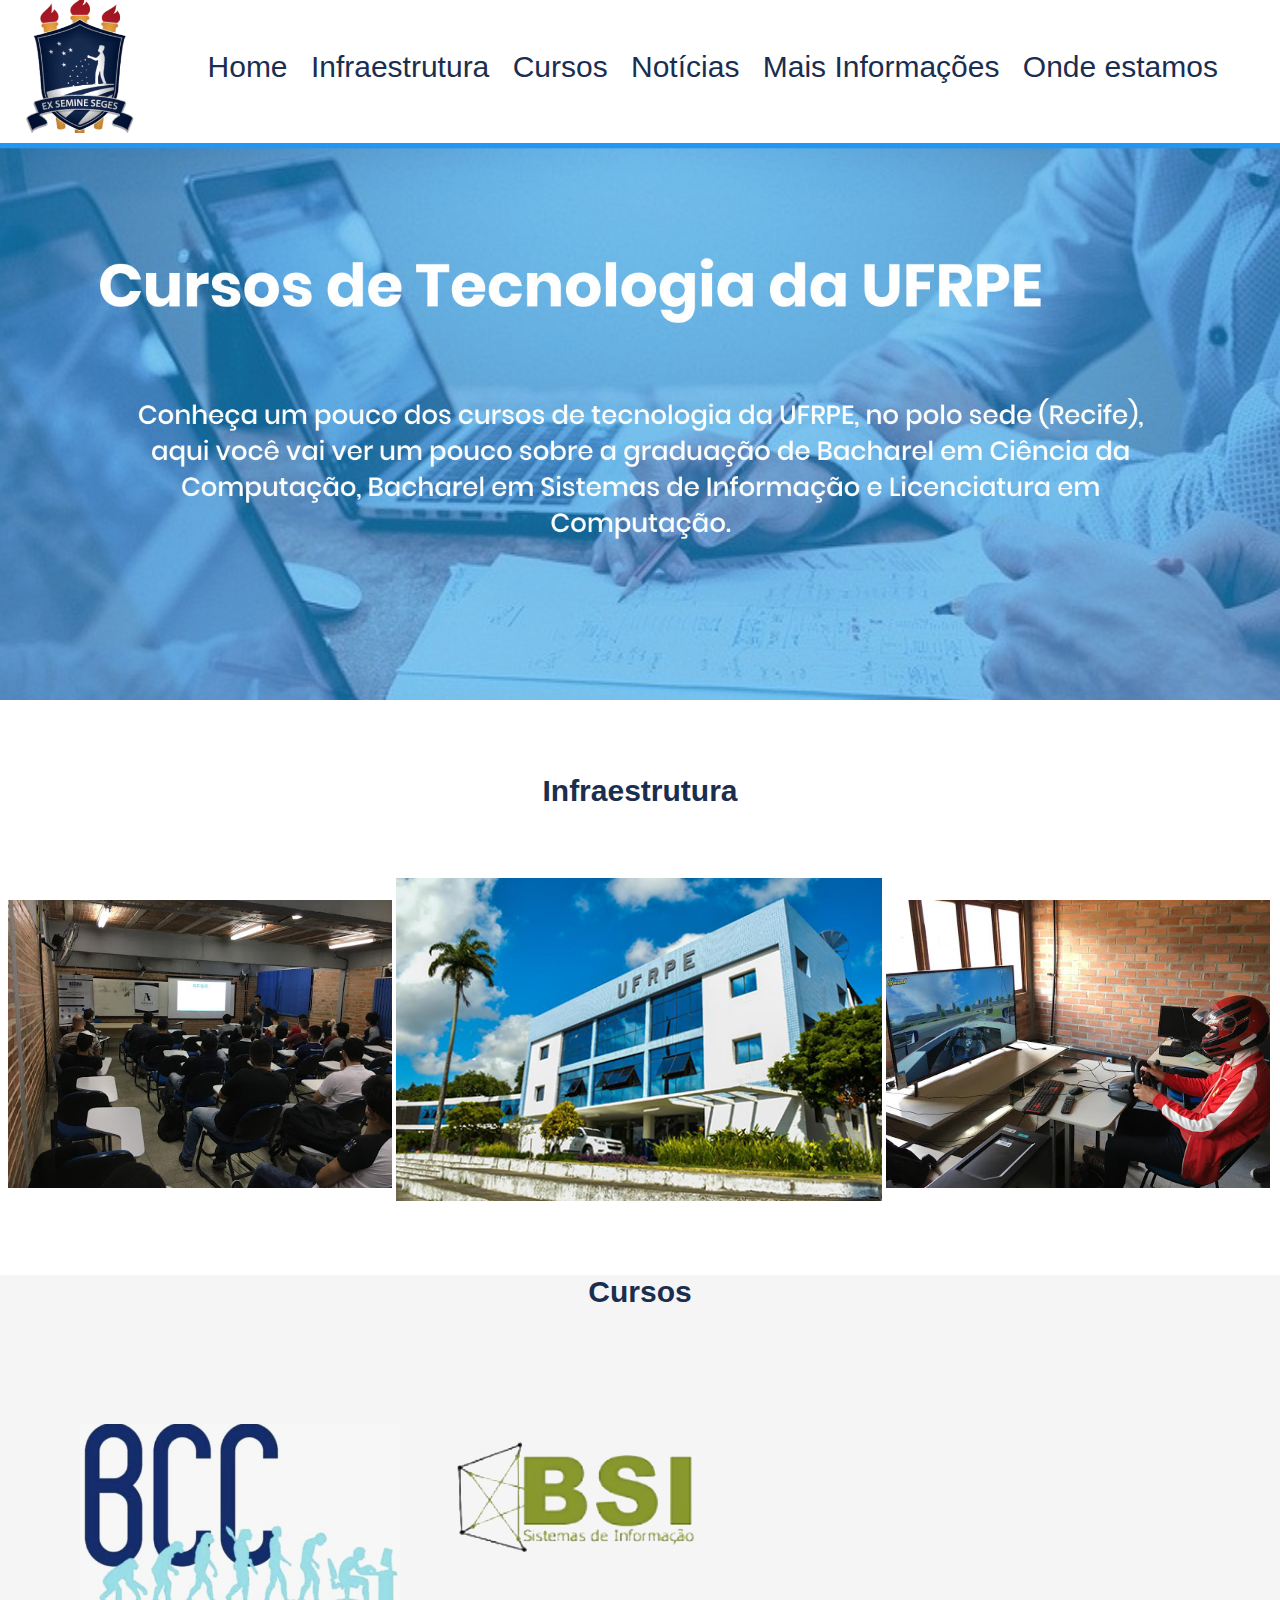
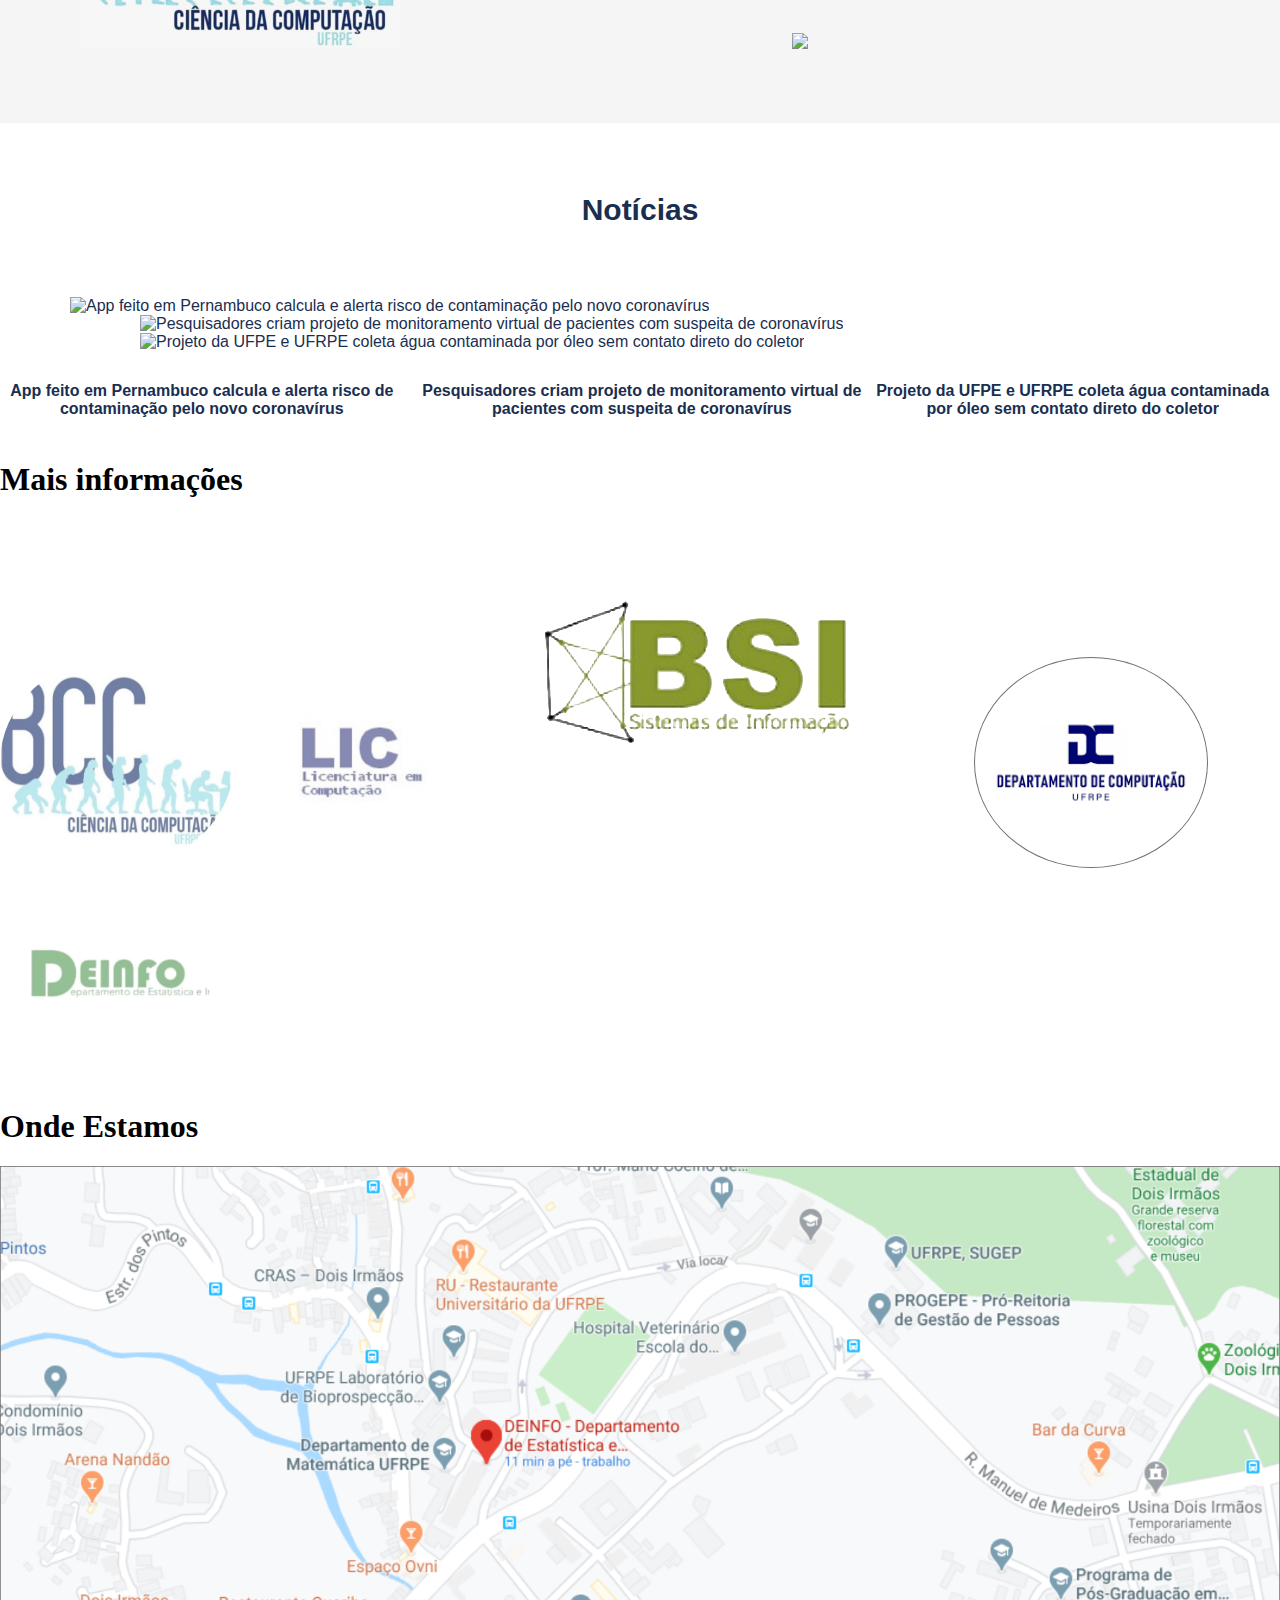
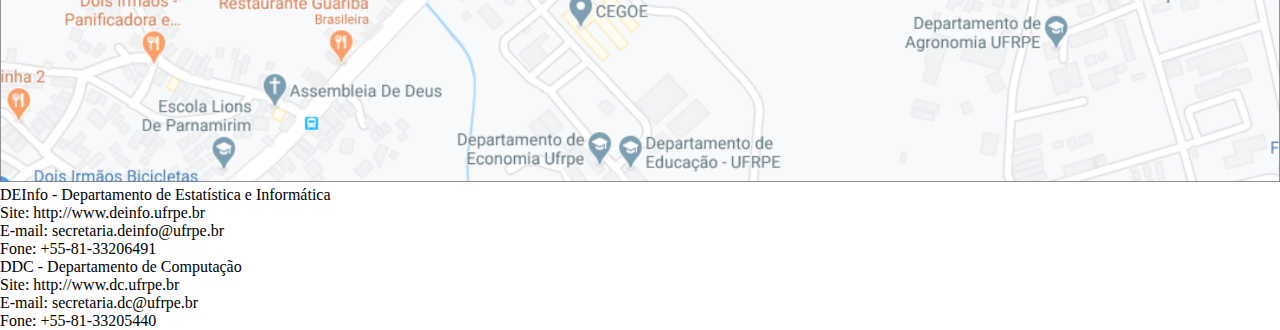
==== index.html @ 8080b227 "sessão noticias" ====
<!DOCTYPE html>
<html>
	<head>
		<title>Cursos de Tecnologia da UFRPE</title>
		<meta charset="utf-8" />
		<link rel="stylesheet" href="css/style.css"> 
		<link href="https://fonts.googleapis.com/css2?family=Open+Sans:wght@300&display=swap" rel="stylesheet"> <!--estilo da fonte-->

	</head>
	<body>
		<div id="cabecalho">
			<header class="cabecalho">
				<h1 class="logo">
					<img src="imagens/logo_ufrpe.png" width="70%" height="70%" />
				</h1>
			</header>
			<nav class = "menu">
				
				<a href="#banner"> Home </a>
				<a href="#infraestrutura"> Infraestrutura </a>
				<a href="#cursos"> Cursos </a>
				<a href="#noticias"> Notícias </a>
				<a href="#+info"> Mais Informações </a>
				<a href="#onde estamos"> Onde estamos </a>
				
			</nav>
		</div>
		<div id="banner">
			<img src="imagens/banner1.jpg" width="100%" />
		</div>
		<div id="infraestrutura">
			<h1 id="infra-text">Infraestrutura</h1>
			<img id="infra1" src="imagens/infra1.jpg" width="30%" />
			<img src="imagens/infra2.jpg" width="38%" />
			<img id="infra3" src="imagens/infra3.jpg" width="30%" />
		</div>
		<div id="cursos">
			<h1>Cursos</h1>
			<a id="cursos1" href="cursos.html"><img src="imagens/bcc.png" width="25%" /></a>
			<a href="cursos.html"><img src="imagens/bsi.png" width="30%" /></a>
			<a href="cursos.html"><img src="imagens/lc.png" width="30%" /></a>
		</div>
		<div id="noticias">
			<h1>Notícias</h1>
			<a id="noticia1" target="_blank" href="https://www.folhape.com.br/noticias/noticias/coronavirus/2020/04/30/NWS,138986,70,1668,NOTICIAS,2190-APLICATIVO-CALCULA-ALERTA-RISCO-CONTAMINACAO-PERNAMBUCO.aspx"><img src="https://www.folhape.com.br/obj/7/378123,475,80,0,0,475,365,0,0,0,0.jpg" alt="App feito em Pernambuco calcula e alerta risco de contaminação pelo novo coronavírus" width="20%" /></a>
			<a id="noticia2" target="_blank" href="https://www.diariodepernambuco.com.br/noticia/vidaurbana/2020/04/pesquisadores-criam-projeto-de-monitoramento-virtual-de-pacientes-com.html"><img src="https://www.diariodepernambuco.com.br/static/app/noticia_127983242361/2020/04/07/824709/20200407172457951259o.jpg" alt="Pesquisadores criam projeto de monitoramento virtual de pacientes com suspeita de coronavírus" width="24%"  /></a>
			<a id="noticia3" target="_blank" href="https://www.diariodepernambuco.com.br/noticia/vidaurbana/2019/11/projeto-da-ufpe-e-ufrpe-coleta-agua-contaminada-por-oleo-sem-contato-d.html"><img src="https://www.diariodepernambuco.com.br/static/app/noticia_127983242361/2019/11/08/810036/20191108183305540509a.jpg" alt="Projeto da UFPE e UFRPE coleta água contaminada por óleo sem contato direto do coletor" width="20.5%" /></a>	
		</div>
		<div id="titulo">
			<div id="titulo1">
				<a href="https://www.folhape.com.br/noticias/noticias/coronavirus/2020/04/30/NWS,138986,70,1668,NOTICIAS,2190-APLICATIVO-CALCULA-ALERTA-RISCO-CONTAMINACAO-PERNAMBUCO.aspx"><h4>App feito em Pernambuco calcula e alerta risco de contaminação pelo novo coronavírus</h4></a>
			</div>
			<div id="titulo2">
				<a href="ttps://www.diariodepernambuco.com.br/noticia/vidaurbana/2020/04/pesquisadores-criam-projeto-de-monitoramento-virtual-de-pacientes-com.html"><h4>Pesquisadores criam projeto de monitoramento virtual de pacientes com suspeita de coronavírus</h4></a>
			</div>
			<div id="titulo3">
				<a href="https://www.diariodepernambuco.com.br/noticia/vidaurbana/2019/11/projeto-da-ufpe-e-ufrpe-coleta-agua-contaminada-por-oleo-sem-contato-d.html"><h4>Projeto da UFPE e UFRPE coleta água contaminada por óleo sem contato direto do coletor</h4></a>
			</div>
		</div>
		<div id="+info">
			<h1>Mais informações</h1>
			<a href="http://www.bcc.ufrpe.br"><img src="imagens/mibcc.png" /></a>
			<a href="http://lc.ufrpe.br"><img src="imagens/milc.png" /></a>
			<a href="http://www.bsi.ufrpe.br"><img src="imagens/bsi.png" /></a>
			<a href="http://www.dc.ufrpe.br"><img src="imagens/midc.png" /></a>
			<a href="http://www.deinfo.ufrpe.br"><img src="imagens/mideinfo.png" /></a>
		</div>
		<div id="onde estamos">
			<h1>Onde Estamos</h1>
			<img src="imagens/mapa.png" width="100%" />
		</div>
		<div id="rodape1">
			<spam>DEInfo - Departamento de Estatística e Informática</spam>
			<br />
			<spam>Site: http://www.deinfo.ufrpe.br</spam>
			<br />
			<spam>E-mail: secretaria.deinfo@ufrpe.br</spam>
			<br />
			<spam>Fone: +55-81-33206491</spam>
		</div>
		<div id="rodape2">
			<spam>DDC - Departamento de Computação</spam>
			<br />
			<spam>Site: http://www.dc.ufrpe.br</spam>
			<br />
			<spam>E-mail: secretaria.dc@ufrpe.br</spam>
			<br />
			<spam>Fone: +55-81-33205440</spam>
		</div>

	</body>

</html>
---- css/style.css ----
/* RESET */

/*{margin: 0; padding: 0; font-size: 100%; font-family: 'Open Sans', sans-serif; font-weight: normal; box-sizing: border-box; border: none; outline: none;}
img {max-width: 100%;}
ul {list-style: none;}
a {text-decoration: none;}
h2 {font-size: 1.5em; color: #333}
p {font-size: 1em; color: #777}
.menu {width: 100%; float: left; background-color: rgb(255, 255, 255); padding: 18px 8%}
.menu li {float: left}
.menu li a {color: #189dd1; margin-right: 25px;}
.menu li a:hover {color: rgb(24, 4, 4);}8*/

#cabecalho { /*cabeçalho como um todo*/
	display: flex;
	border: 0;	
	margin: 0;
	padding: 0;
	max-width: 100%;
	position: fixed;
	background-color: white;
	width: 100%;
}

#cabecalho h1 { /*ajuste da logo*/
	margin-left: 25px;
	margin-bottom: 0;
	margin-top: 0;
}

#cabecalho a { /*ajuste das fontes*/
	font-size: 30px;
	color: #1A2E4F;
	text-decoration: none;
	list-style: none;
	font-family: helvetica neue, sans-serif;
	margin-right: 15px;
}

.menu { /*posicionamento dos menus*/
	width: 100%;
	text-align: center;
	padding-top: 50px;
	padding-left: 0px;
	padding-right: 20px;
}

#banner img { /*posicionamento do banner*/
	margin-top: 143px;
}
body { /*retiranto as margens do site*/
	margin: 0;
}

#infraestrutura h1{ /*configuração título da sessão*/
	font-size: 30px;
	color: #1A2E4F;
	font-family: helvetica neue, sans-serif;
	text-align: center;
	margin-top: 70px;
	margin-bottom: 70px;
}

#infra1{ /*alinhamento das imagens de infraestrutura*/
	margin-left: 8px;
	margin-bottom: 13px;
}

#infra3{ /*alinhamento das imagens de infraestrutura*/
	margin-bottom: 13px;
}

#cursos h1{ /*estilização do título da sessão*/
	font-size: 30px;
	color: #1A2E4F;
	font-family: helvetica neue, sans-serif;
	text-align: center;
	margin-top: 70px;
	margin-bottom: 70px;
}

#cursos { /*definição da cor de fundo*/
	background-color: #F5F5F5;
	padding-bottom: 70px;
}

#cursos1 { /*alinhamento da primeira imagem da sessão*/
	margin-left: 80px;
	opacity: none;
}

#noticias h1{ /*estilização do título da sessão*/
	font-size: 30px;
	color: #1A2E4F;
	font-family: helvetica neue, sans-serif;
	text-align: center;
	margin-top: 70px;
	margin-bottom: 70px;
}

#noticia1 img{ /*posicionamento das imagens*/
	margin-left: 70px;
}

#noticia2 img{
	margin-left: 140px;
}

#noticia3 img{
	margin-left: 140px;
}

#noticias img{ /*tamanho máximo das imagens*/
	max-height: 207.8px;
}

#noticias { /*espaçamento da sessão*/
	margin-bottom: 10px;
}

#titulo { /*exibir os titulos lado a lado*/
	display: flex;
	max-height: 150px;
}

#titulo h4,a{ /*estilização dos títulos das noticias*/
	color: #1A2E4F;
	text-decoration: none;
	list-style: none;
	font-family: helvetica neue, sans-serif;
	text-align: center;
}

#titulo2 {
	padding-left: 15px;
}
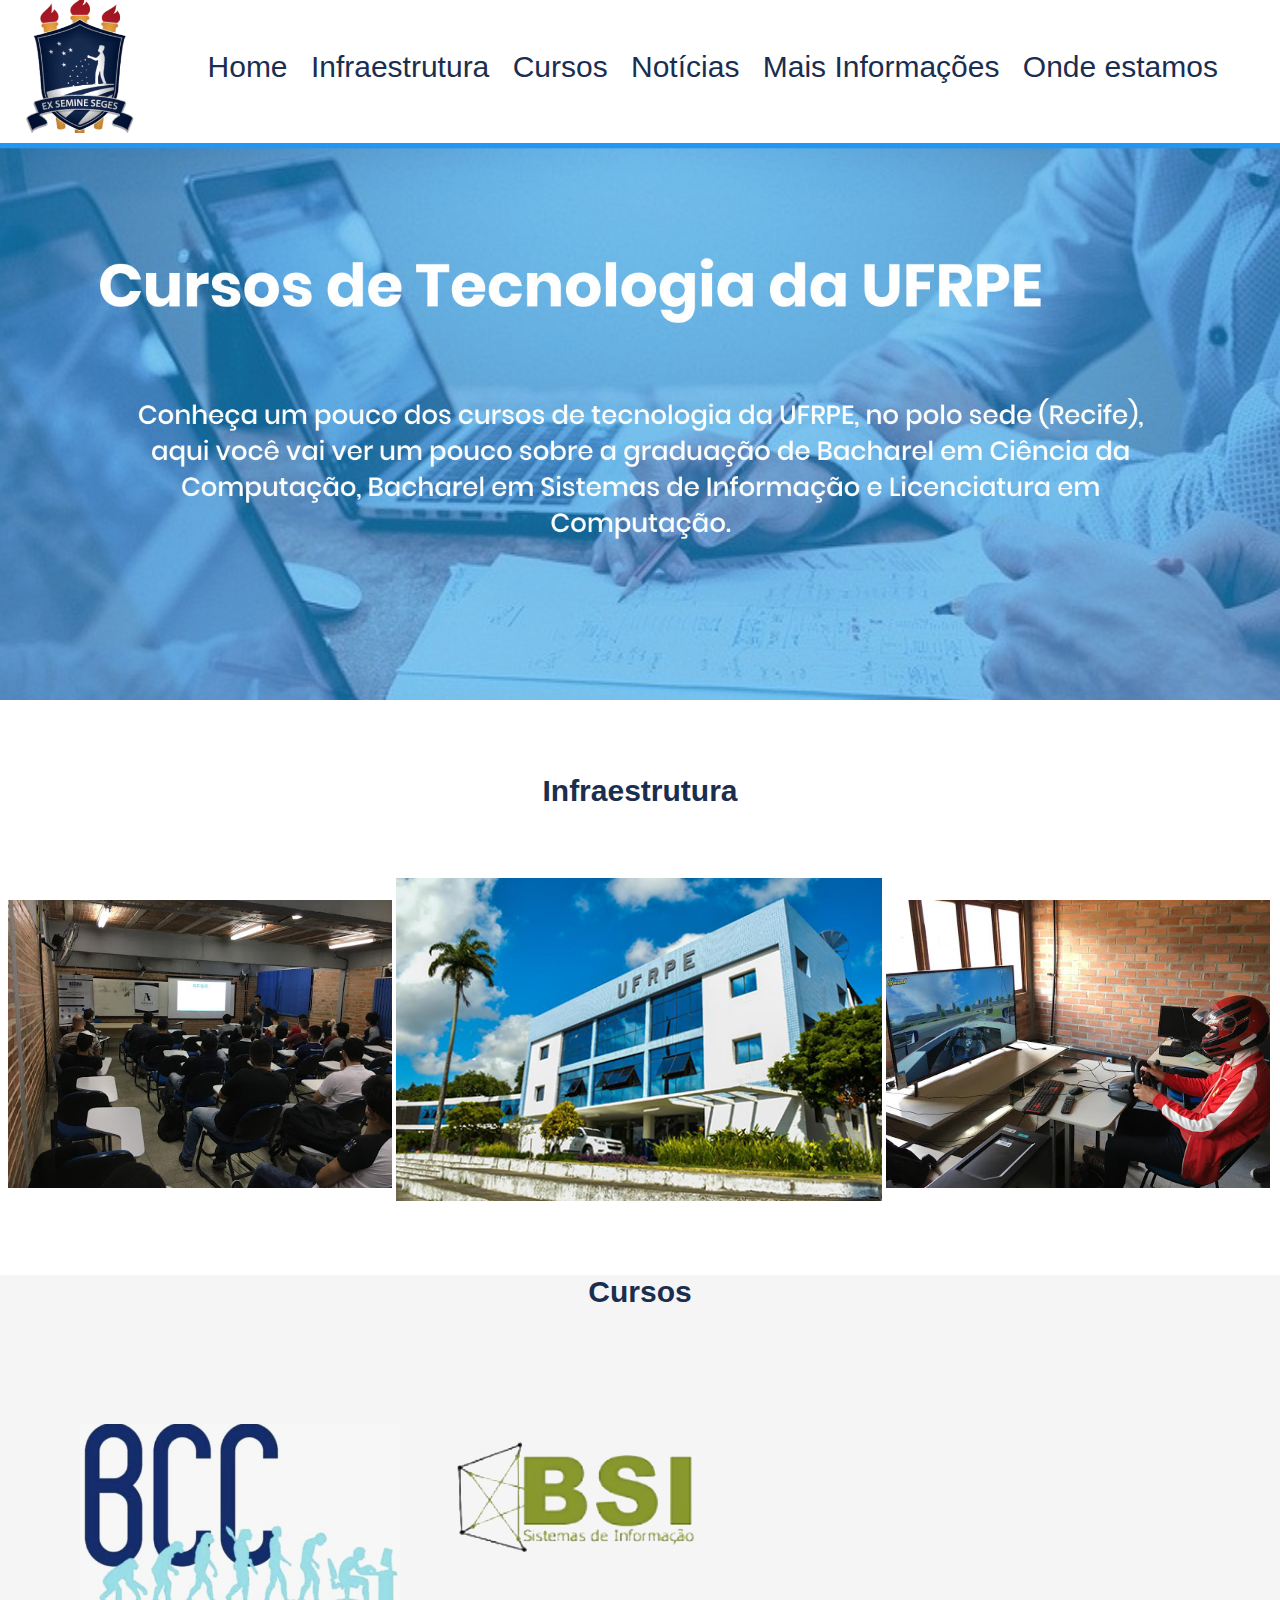
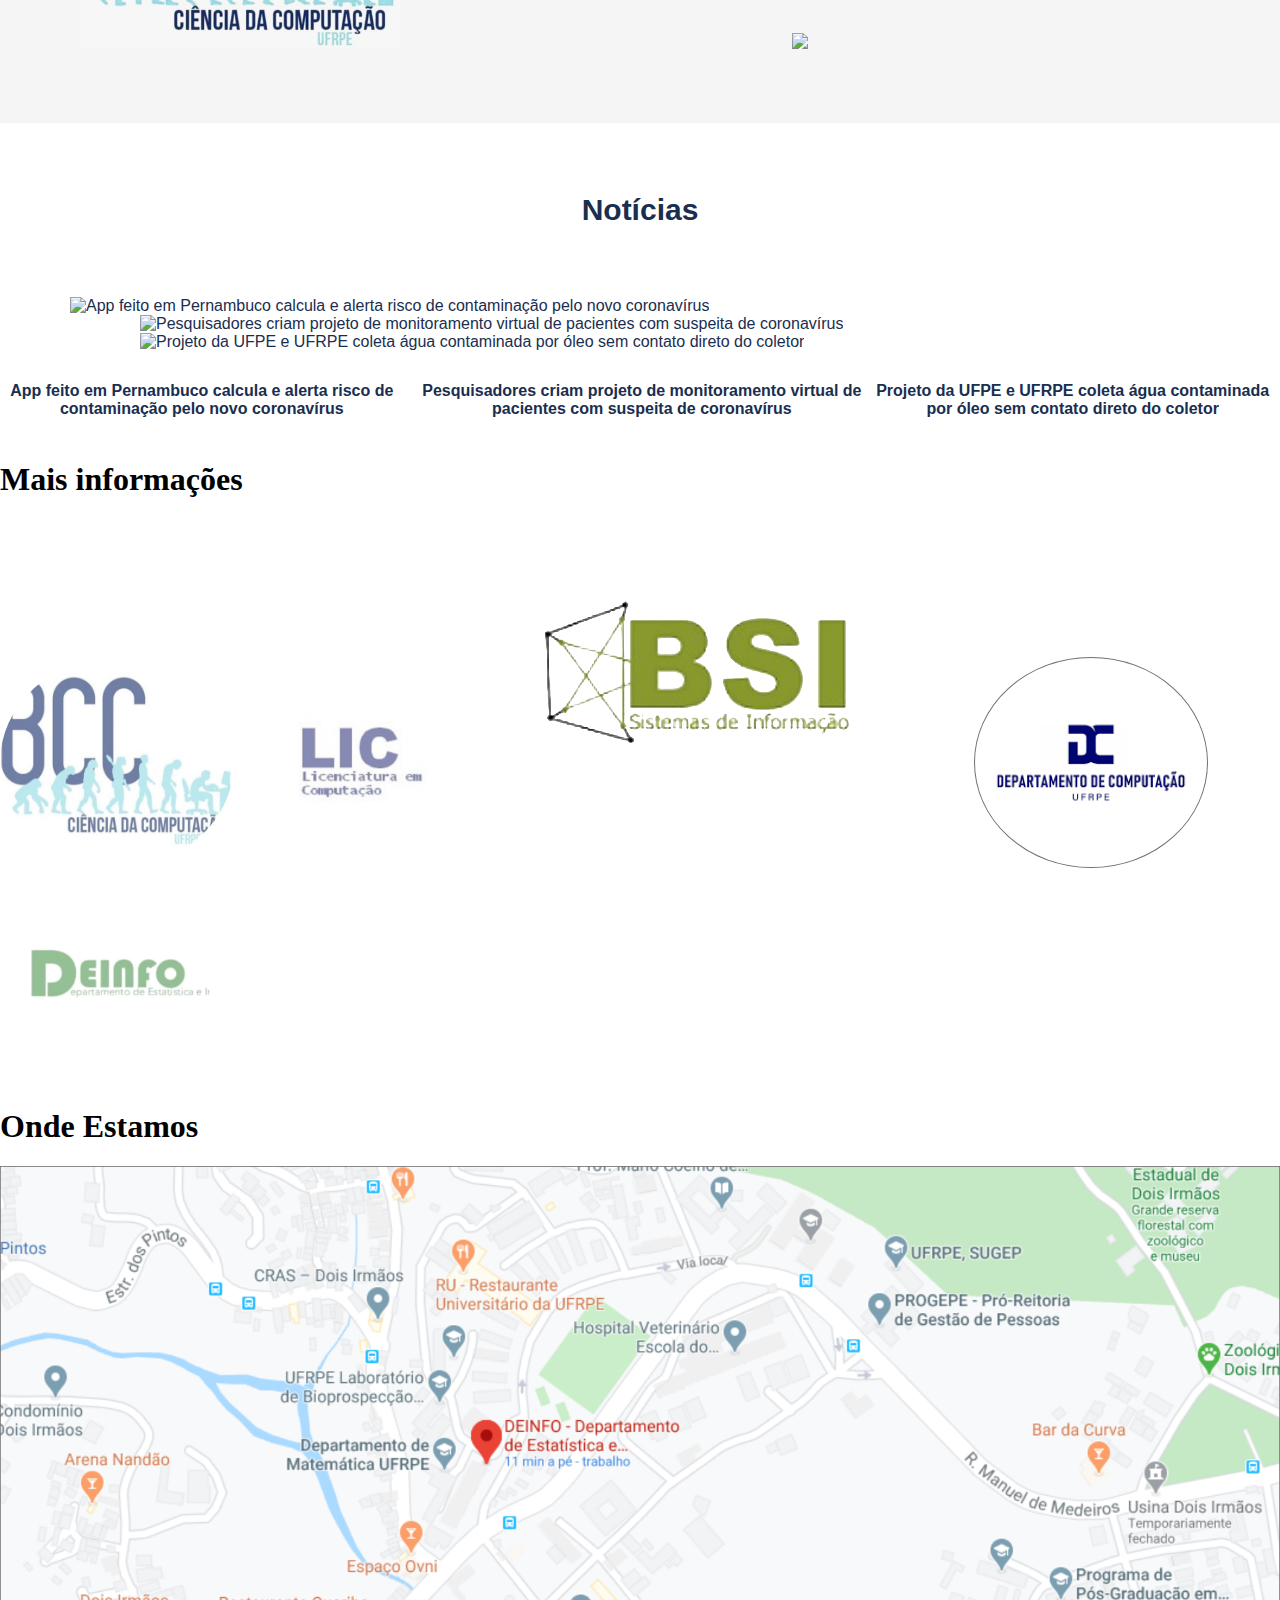
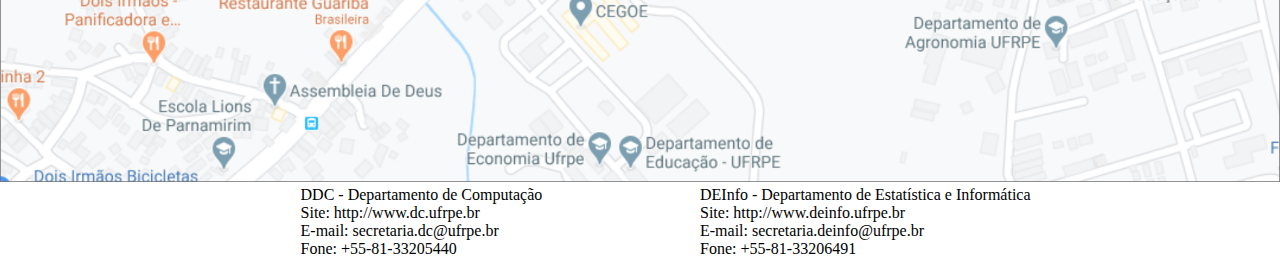
==== commit 9e40b68e: "ajuste" ====
--- a/index.html
+++ b/index.html
@@ -69,24 +69,26 @@
 			<h1>Onde Estamos</h1>
 			<img src="imagens/mapa.png" width="100%" />
 		</div>
-		<div id="rodape1">
-			<spam>DEInfo - Departamento de Estatística e Informática</spam>
-			<br />
-			<spam>Site: http://www.deinfo.ufrpe.br</spam>
-			<br />
-			<spam>E-mail: secretaria.deinfo@ufrpe.br</spam>
-			<br />
-			<spam>Fone: +55-81-33206491</spam>
-		</div>
-		<div id="rodape2">
-			<spam>DDC - Departamento de Computação</spam>
-			<br />
-			<spam>Site: http://www.dc.ufrpe.br</spam>
-			<br />
-			<spam>E-mail: secretaria.dc@ufrpe.br</spam>
-			<br />
-			<spam>Fone: +55-81-33205440</spam>
-		</div>
+		<footer id="rodape">
+			<div id="rodape1">
+				<spam>DEInfo - Departamento de Estatística e Informática</spam>
+				<br />
+				<spam>Site: http://www.deinfo.ufrpe.br</spam>
+				<br />
+				<spam>E-mail: secretaria.deinfo@ufrpe.br</spam>
+				<br />
+				<spam>Fone: +55-81-33206491</spam>
+			</div>
+			<div id="rodape2">
+				<spam>DDC - Departamento de Computação</spam>
+				<br />
+				<spam>Site: http://www.dc.ufrpe.br</spam>
+				<br />
+				<spam>E-mail: secretaria.dc@ufrpe.br</spam>
+				<br />
+				<spam>Fone: +55-81-33205440</spam>
+			</div>
+		</footer>
 
 	</body>
 
--- a/css/style.css
+++ b/css/style.css
@@ -134,3 +134,25 @@
 #titulo2 {
 	padding-left: 15px;
 }
+
+}
+/*RODAPÉ*/
+#rodape {
+  background-color: #6BB7E8;
+  width: 100%;
+  position: absolute;
+  font-size: 1vw; 
+  color :#FFFFFF;
+}
+#rodape1{
+   float: left;
+   
+   left:   700px;
+   position: relative;
+   
+}
+#rodape2{
+   right: 30px;
+   
+   position: relative;
+}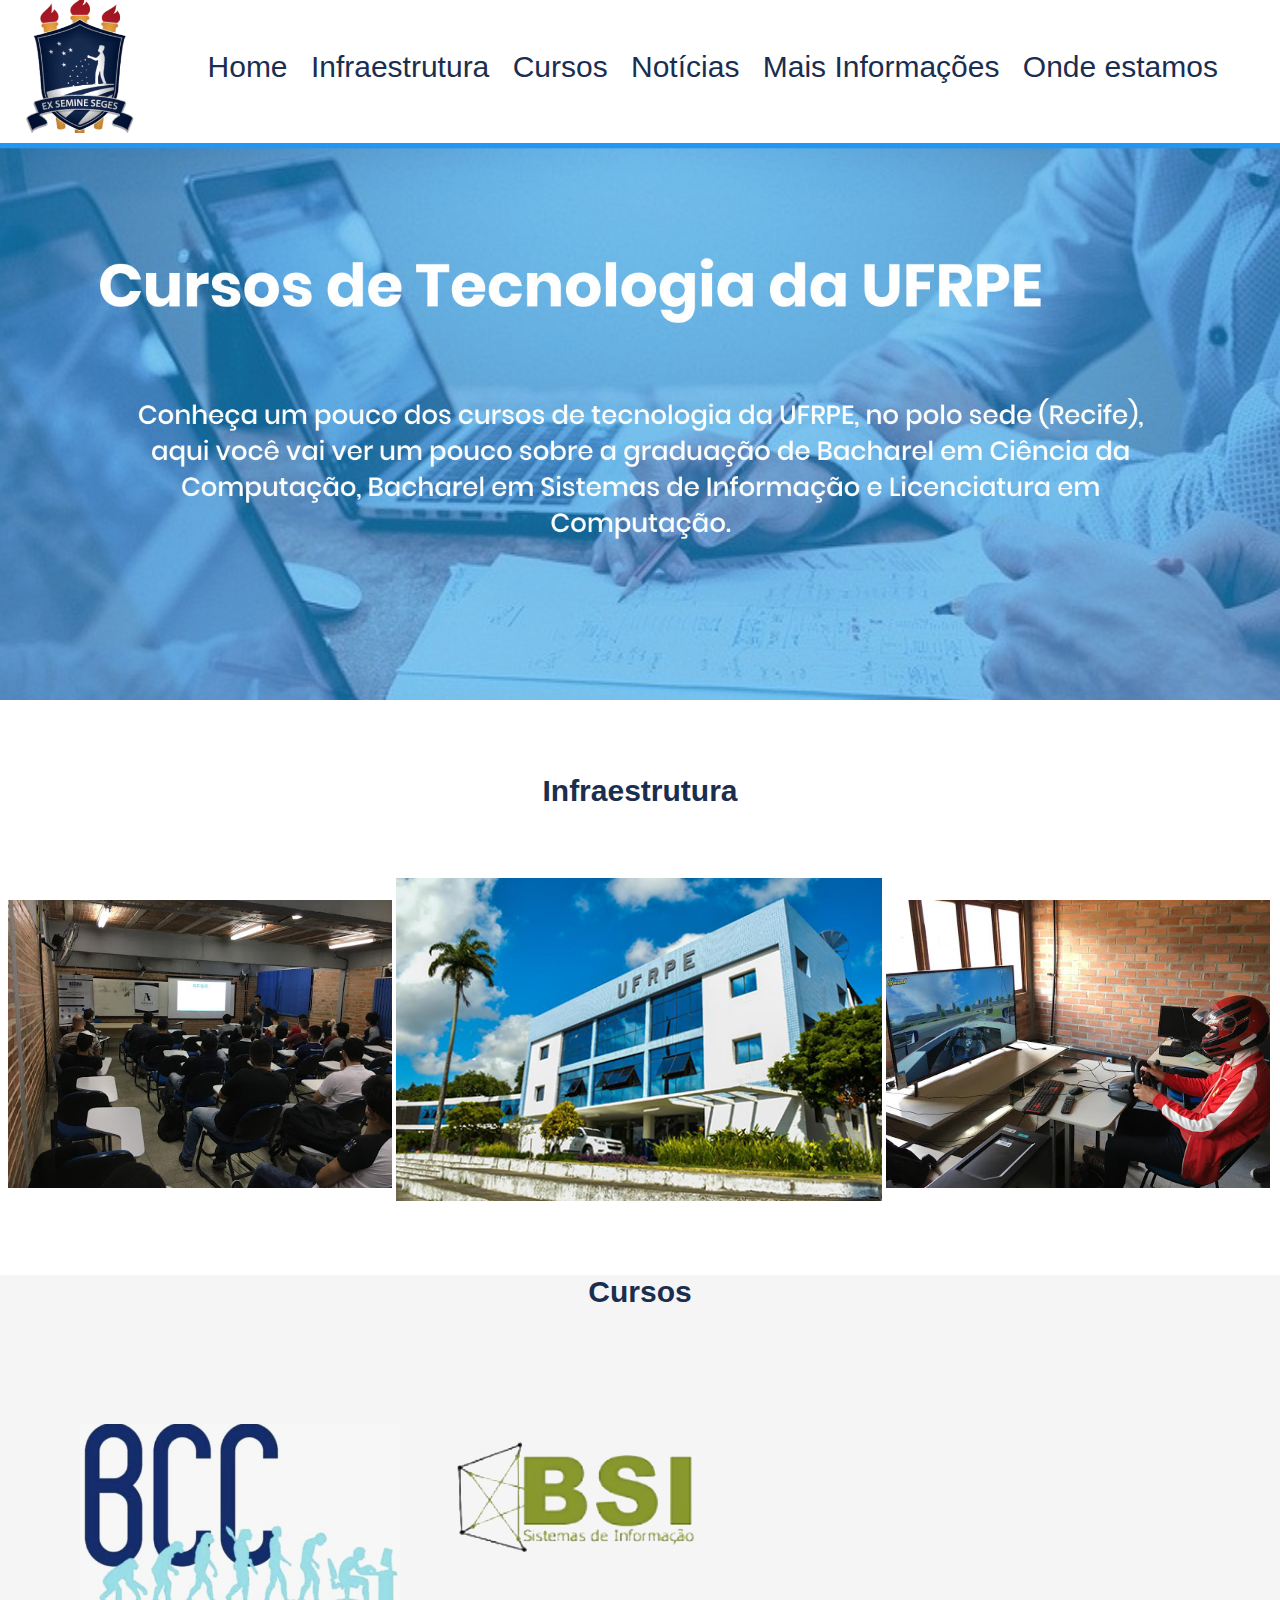
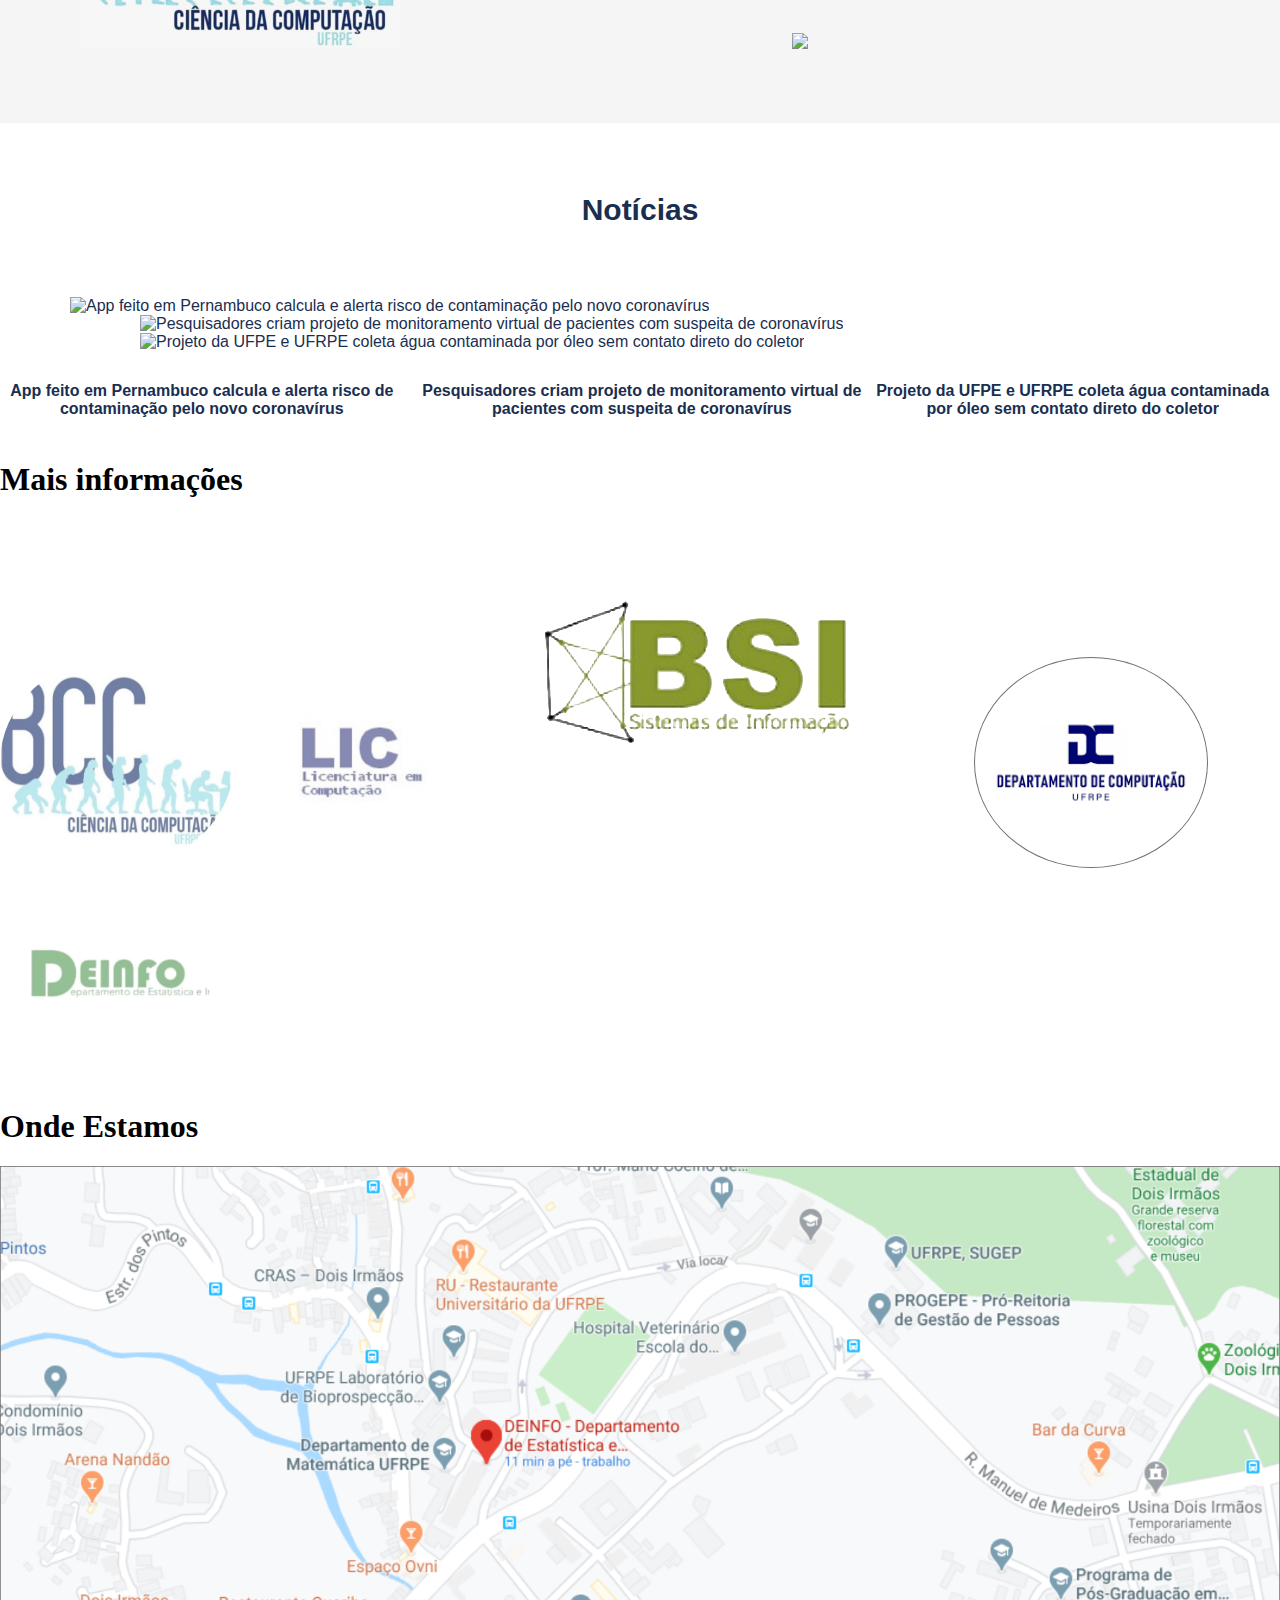
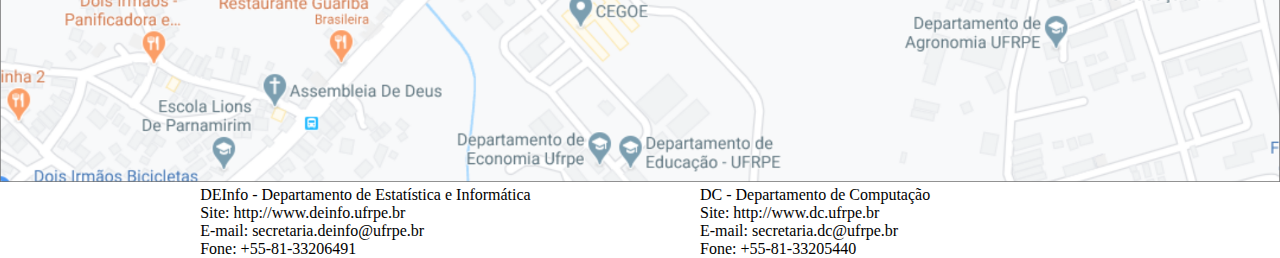
==== commit 21eee73f: "rodape" ====
--- a/index.html
+++ b/index.html
@@ -69,25 +69,29 @@
 			<h1>Onde Estamos</h1>
 			<img src="imagens/mapa.png" width="100%" />
 		</div>
-		<footer id="rodape">
+		<footer id = "rodape">
 			<div id="rodape1">
-				<spam>DEInfo - Departamento de Estatística e Informática</spam>
-				<br />
-				<spam>Site: http://www.deinfo.ufrpe.br</spam>
-				<br />
-				<spam>E-mail: secretaria.deinfo@ufrpe.br</spam>
-				<br />
-				<spam>Fone: +55-81-33206491</spam>
-			</div>
-			<div id="rodape2">
-				<spam>DDC - Departamento de Computação</spam>
-				<br />
-				<spam>Site: http://www.dc.ufrpe.br</spam>
-				<br />
-				<spam>E-mail: secretaria.dc@ufrpe.br</spam>
-				<br />
-				<spam>Fone: +55-81-33205440</spam>
-			</div>
+			
+
+            <spam>DC - Departamento de Computação</spam>
+			<br />
+			<spam>Site: http://www.dc.ufrpe.br</spam>
+			<br />
+			<spam>E-mail: secretaria.dc@ufrpe.br</spam>
+			<br />
+			<spam>Fone: +55-81-33205440</spam>
+
+		</div>
+		<div id="rodape2">
+			<spam>DEInfo - Departamento de Estatística e Informática</spam>
+			<br />
+			<spam>Site: http://www.deinfo.ufrpe.br</spam>
+			<br />
+			<spam>E-mail: secretaria.deinfo@ufrpe.br</spam>
+			<br />
+			<spam>Fone: +55-81-33206491</spam>
+		</div>
+
 		</footer>
 
 	</body>
--- a/css/style.css
+++ b/css/style.css
@@ -137,12 +137,14 @@
 
 }
 /*RODAPÉ*/
-#rodape {
+#rodape{
   background-color: #6BB7E8;
   width: 100%;
   position: absolute;
   font-size: 1vw; 
   color :#FFFFFF;
+  
+  
 }
 #rodape1{
    float: left;
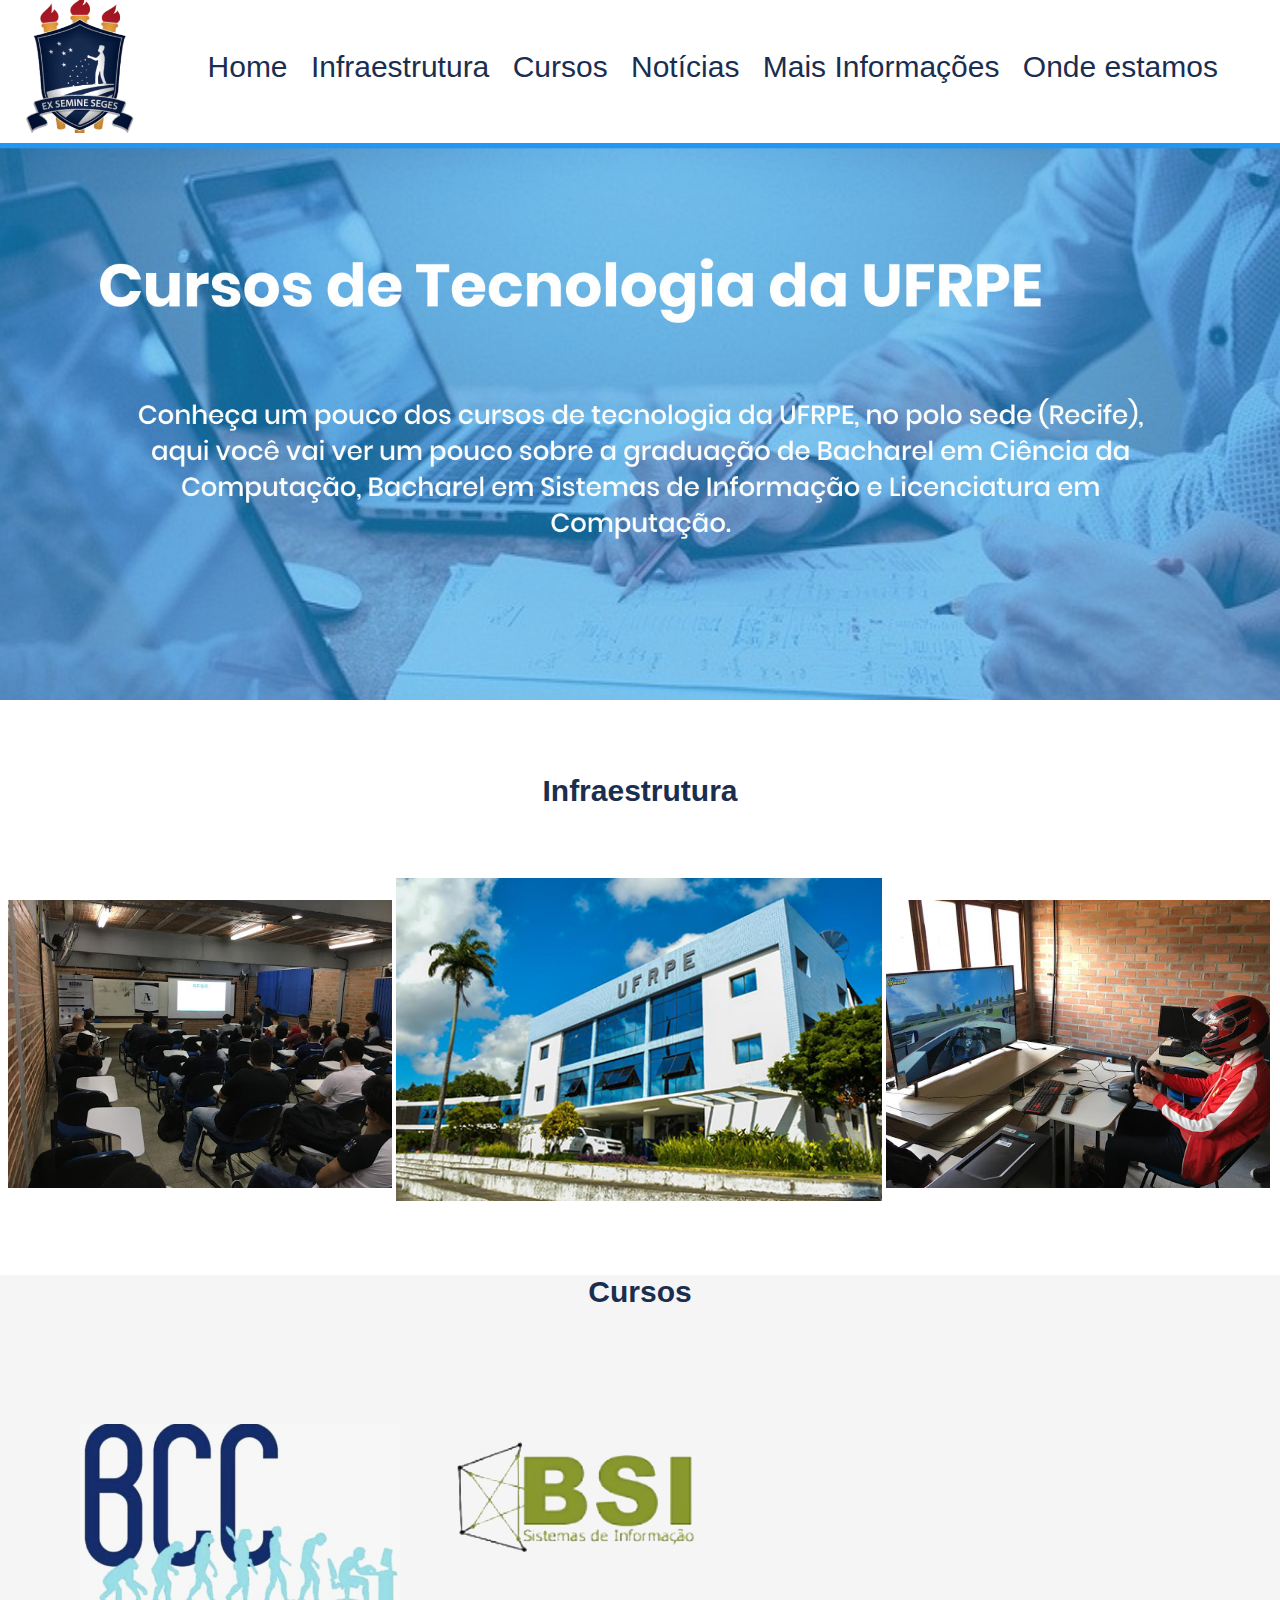
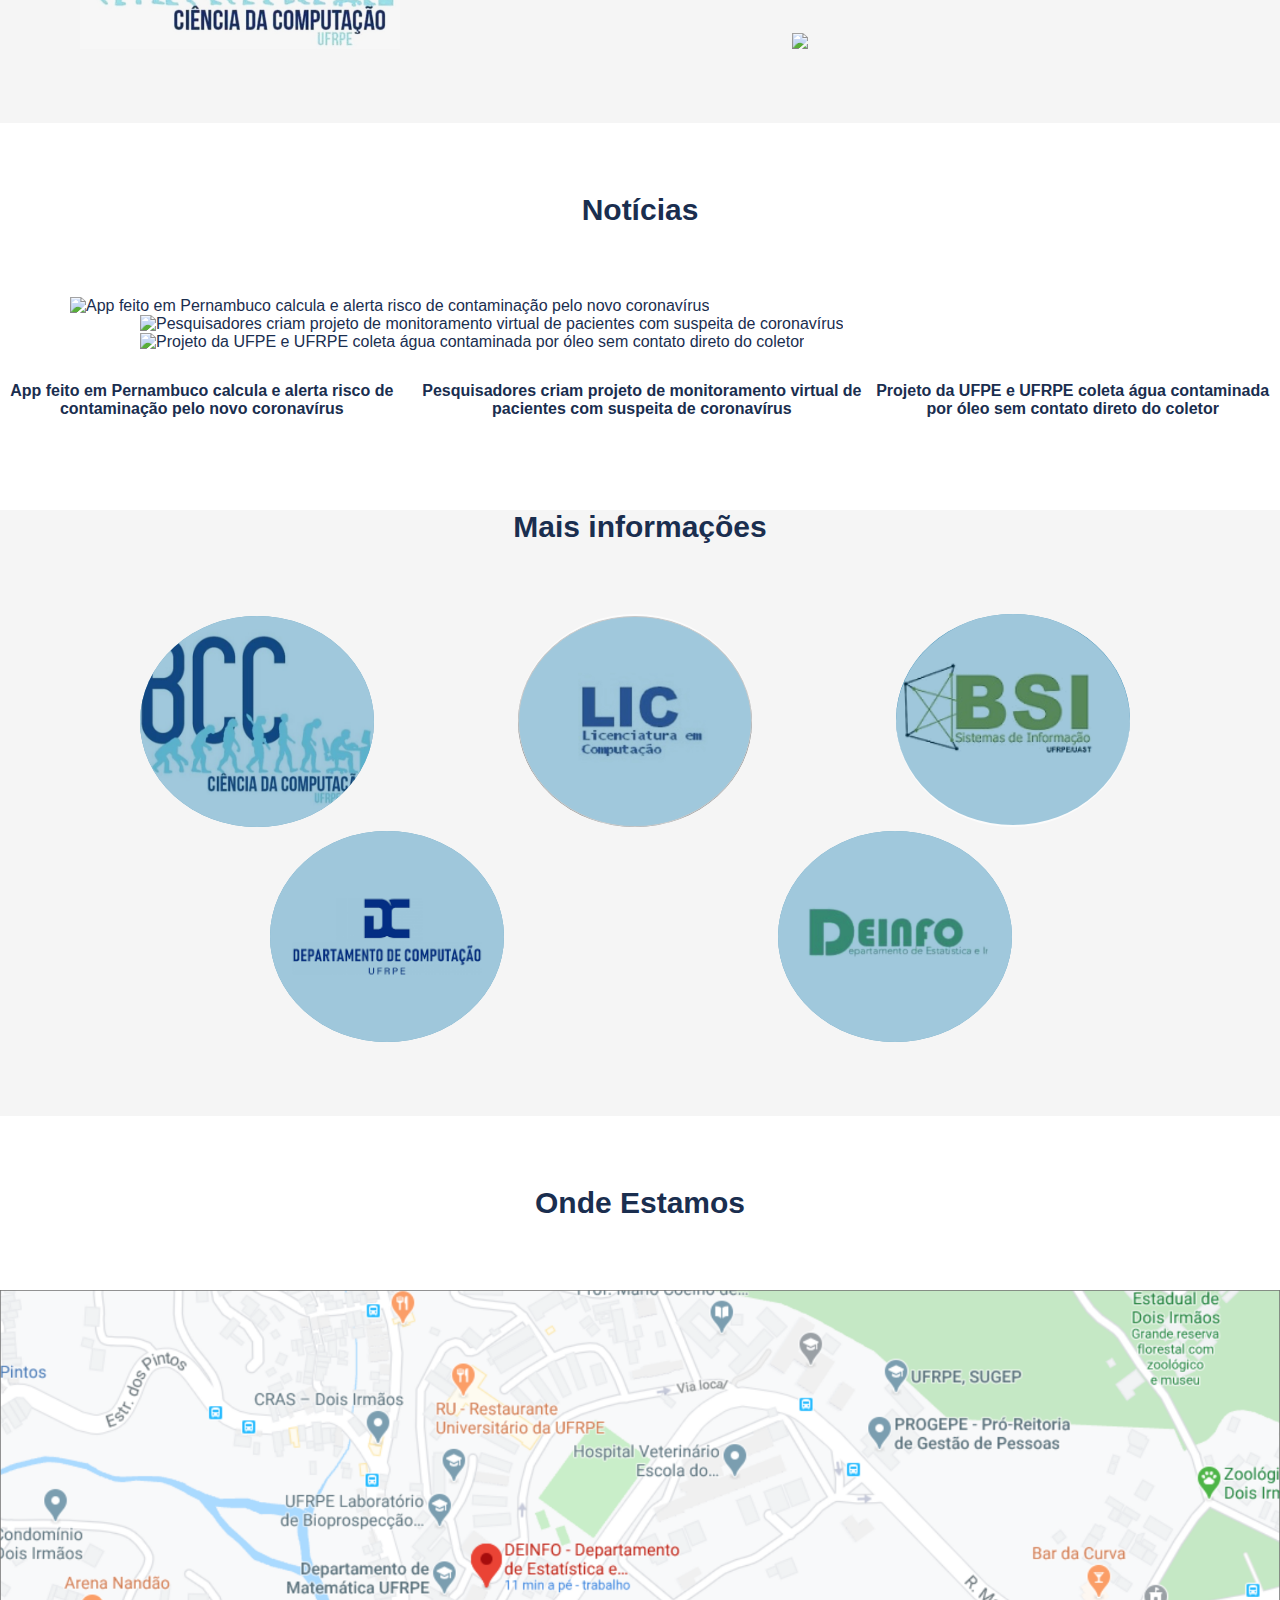
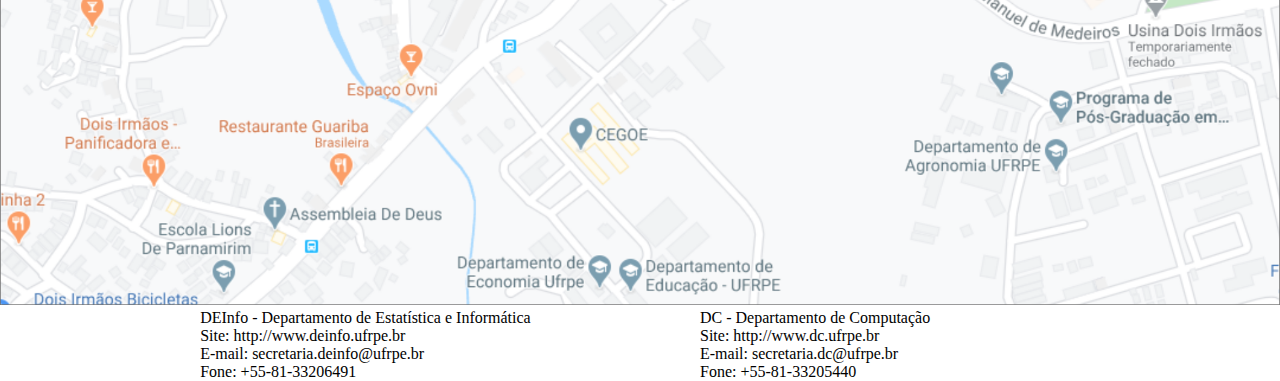
==== commit 0292d268: "+info" ====
--- a/index.html
+++ b/index.html
@@ -57,15 +57,19 @@
 				<a href="https://www.diariodepernambuco.com.br/noticia/vidaurbana/2019/11/projeto-da-ufpe-e-ufrpe-coleta-agua-contaminada-por-oleo-sem-contato-d.html"><h4>Projeto da UFPE e UFRPE coleta água contaminada por óleo sem contato direto do coletor</h4></a>
 			</div>
 		</div>
-		<div id="+info">
+		<div id="info">
 			<h1>Mais informações</h1>
-			<a href="http://www.bcc.ufrpe.br"><img src="imagens/mibcc.png" /></a>
-			<a href="http://lc.ufrpe.br"><img src="imagens/milc.png" /></a>
-			<a href="http://www.bsi.ufrpe.br"><img src="imagens/bsi.png" /></a>
-			<a href="http://www.dc.ufrpe.br"><img src="imagens/midc.png" /></a>
-			<a href="http://www.deinfo.ufrpe.br"><img src="imagens/mideinfo.png" /></a>
+			<div id="cima">
+				<a href="http://www.bcc.ufrpe.br"><img src="imagens/mibcc.png" /></a>
+				<a href="http://lc.ufrpe.br"><img src="imagens/milc.png" /></a>
+				<a href="http://www.bsi.ufrpe.br"><img src="imagens/mibsi.png" /></a>
+			</div>
+			<div id="baixo">
+				<a href="http://www.dc.ufrpe.br"><img src="imagens/midc.png" /></a>
+				<a href="http://www.deinfo.ufrpe.br"><img src="imagens/mideinfo.png" /></a>
+			</div>
 		</div>
-		<div id="onde estamos">
+		<div id="ondeestamos">
 			<h1>Onde Estamos</h1>
 			<img src="imagens/mapa.png" width="100%" />
 		</div>
--- a/css/style.css
+++ b/css/style.css
@@ -131,8 +131,39 @@
 	text-align: center;
 }
 
-#titulo2 {
+#titulo2 { /*alinhamento dos títulos das notícias*/
 	padding-left: 15px;
+}
+
+#info { /*fundo e tamanho da sessão*/
+	background-color: #F5F5F5;
+	padding-bottom: 70px;
+}
+#info h1{ /*estilização do título da sessão*/
+	font-size: 30px;
+	color: #1A2E4F;
+	font-family: helvetica neue, sans-serif;
+	text-align: center;
+	margin-top: 70px;
+	margin-bottom: 70px;
+}
+
+#cima a{ /*alinamento das imagens de cima*/
+	margin-left: 140px;
+	margin-bottom: 50px;
+}
+
+#baixo a{ /*alinhamento das imagens de baixo*/
+	margin-left: 270px;
+}
+
+#ondeestamos h1{
+	font-size: 30px;
+	color: #1A2E4F;
+	font-family: helvetica neue, sans-serif;
+	text-align: center;
+	margin-top: 70px;
+	margin-bottom: 70px;
 }
 
 }
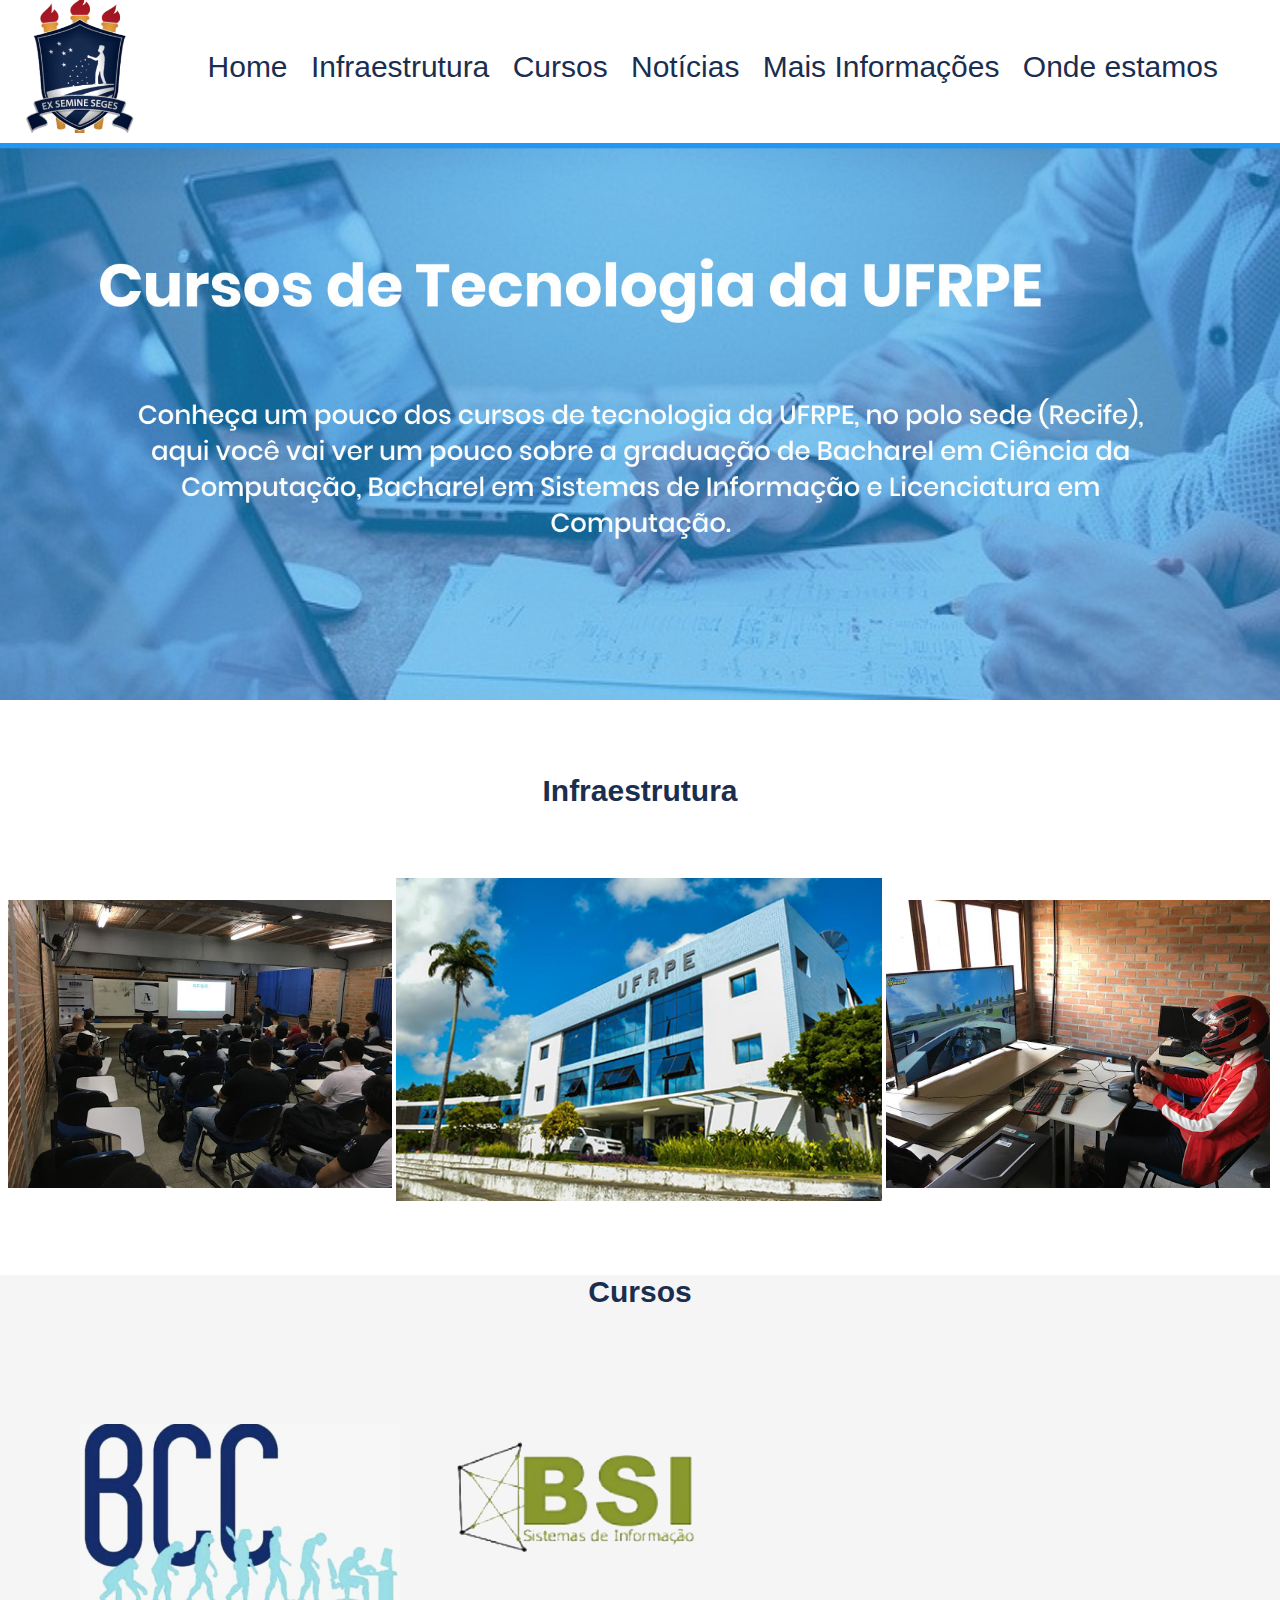
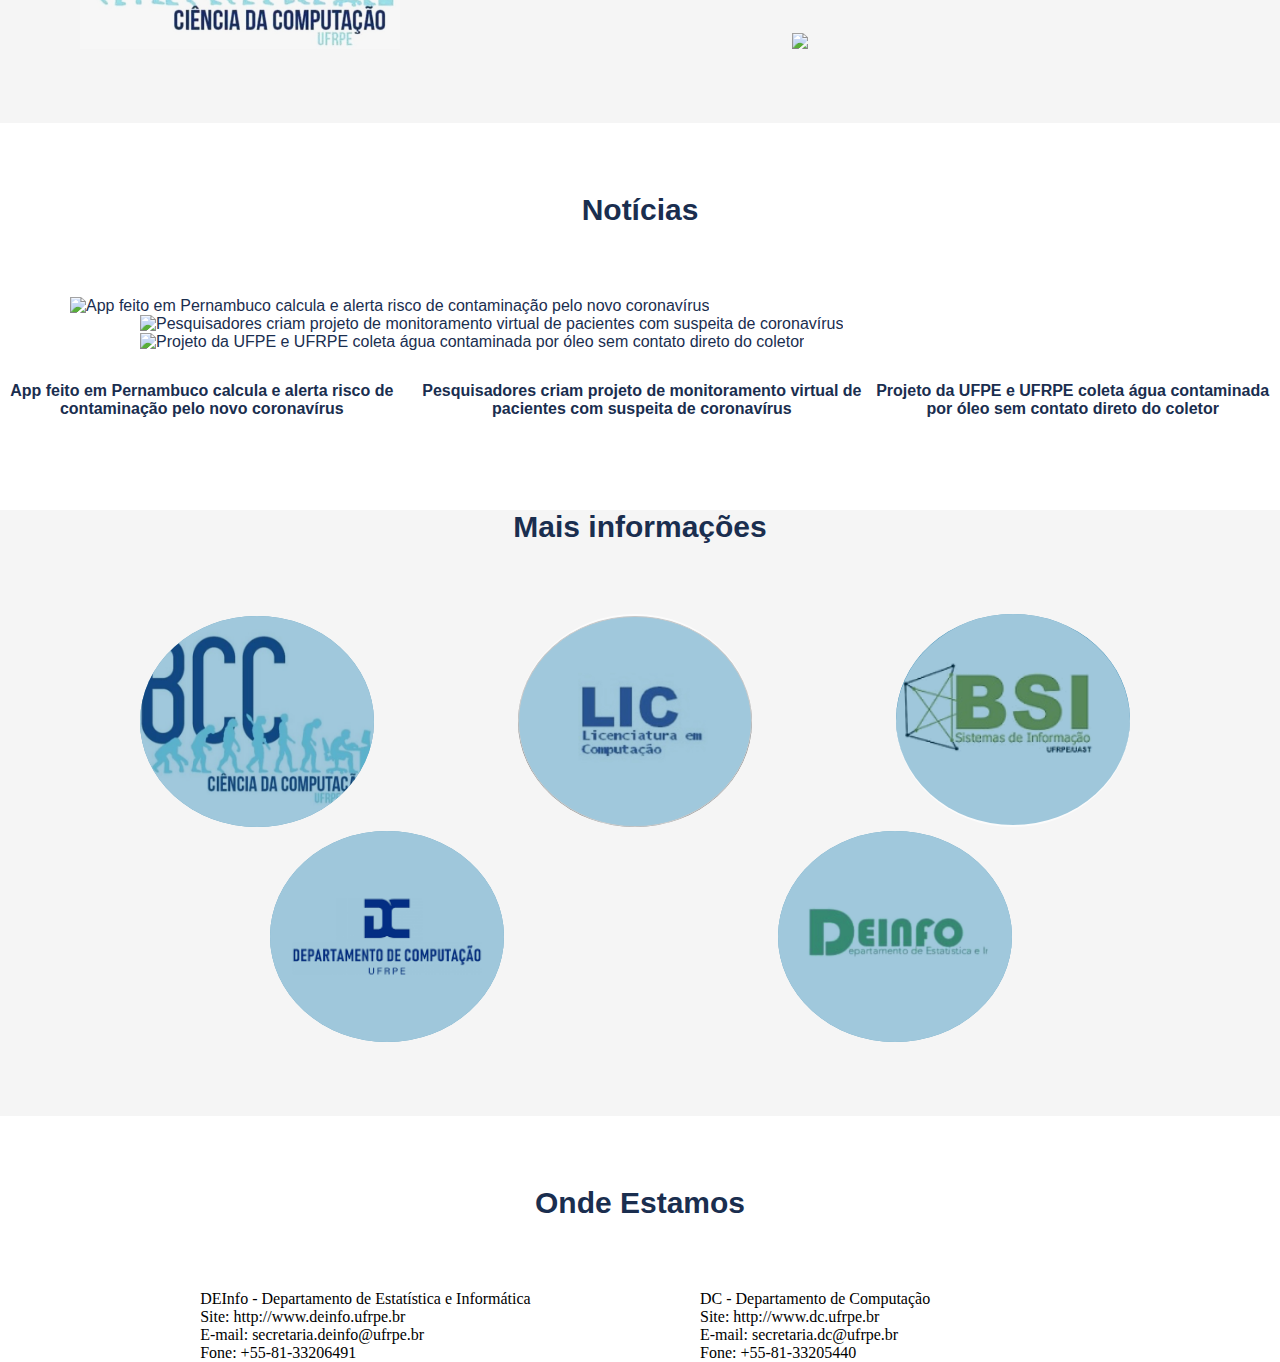
==== commit 86e8bac9: "mapa teste" ====
--- a/index.html
+++ b/index.html
@@ -71,7 +71,8 @@
 		</div>
 		<div id="ondeestamos">
 			<h1>Onde Estamos</h1>
-			<img src="imagens/mapa.png" width="100%" />
+			<!--<img src="imagens/mapa.png" width="100%" />-->
+			
 		</div>
 		<footer id = "rodape">
 			<div id="rodape1">
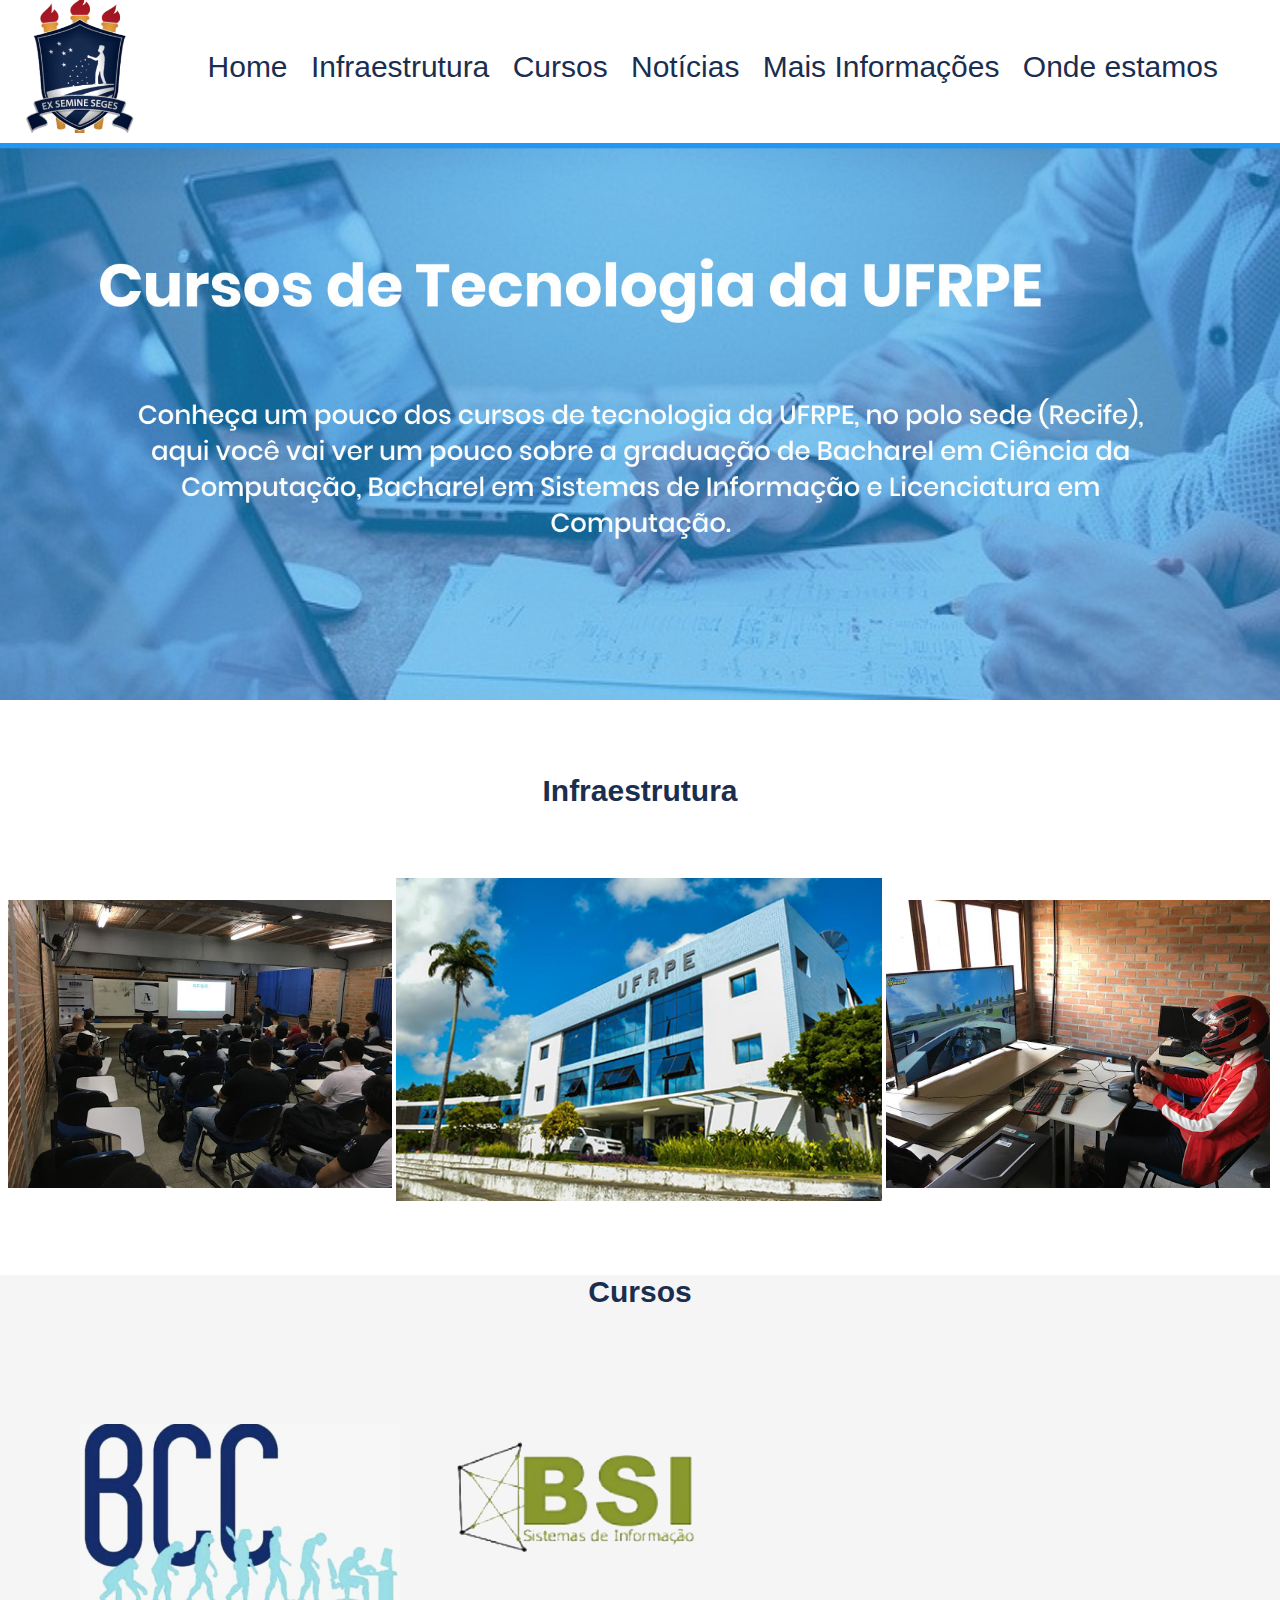
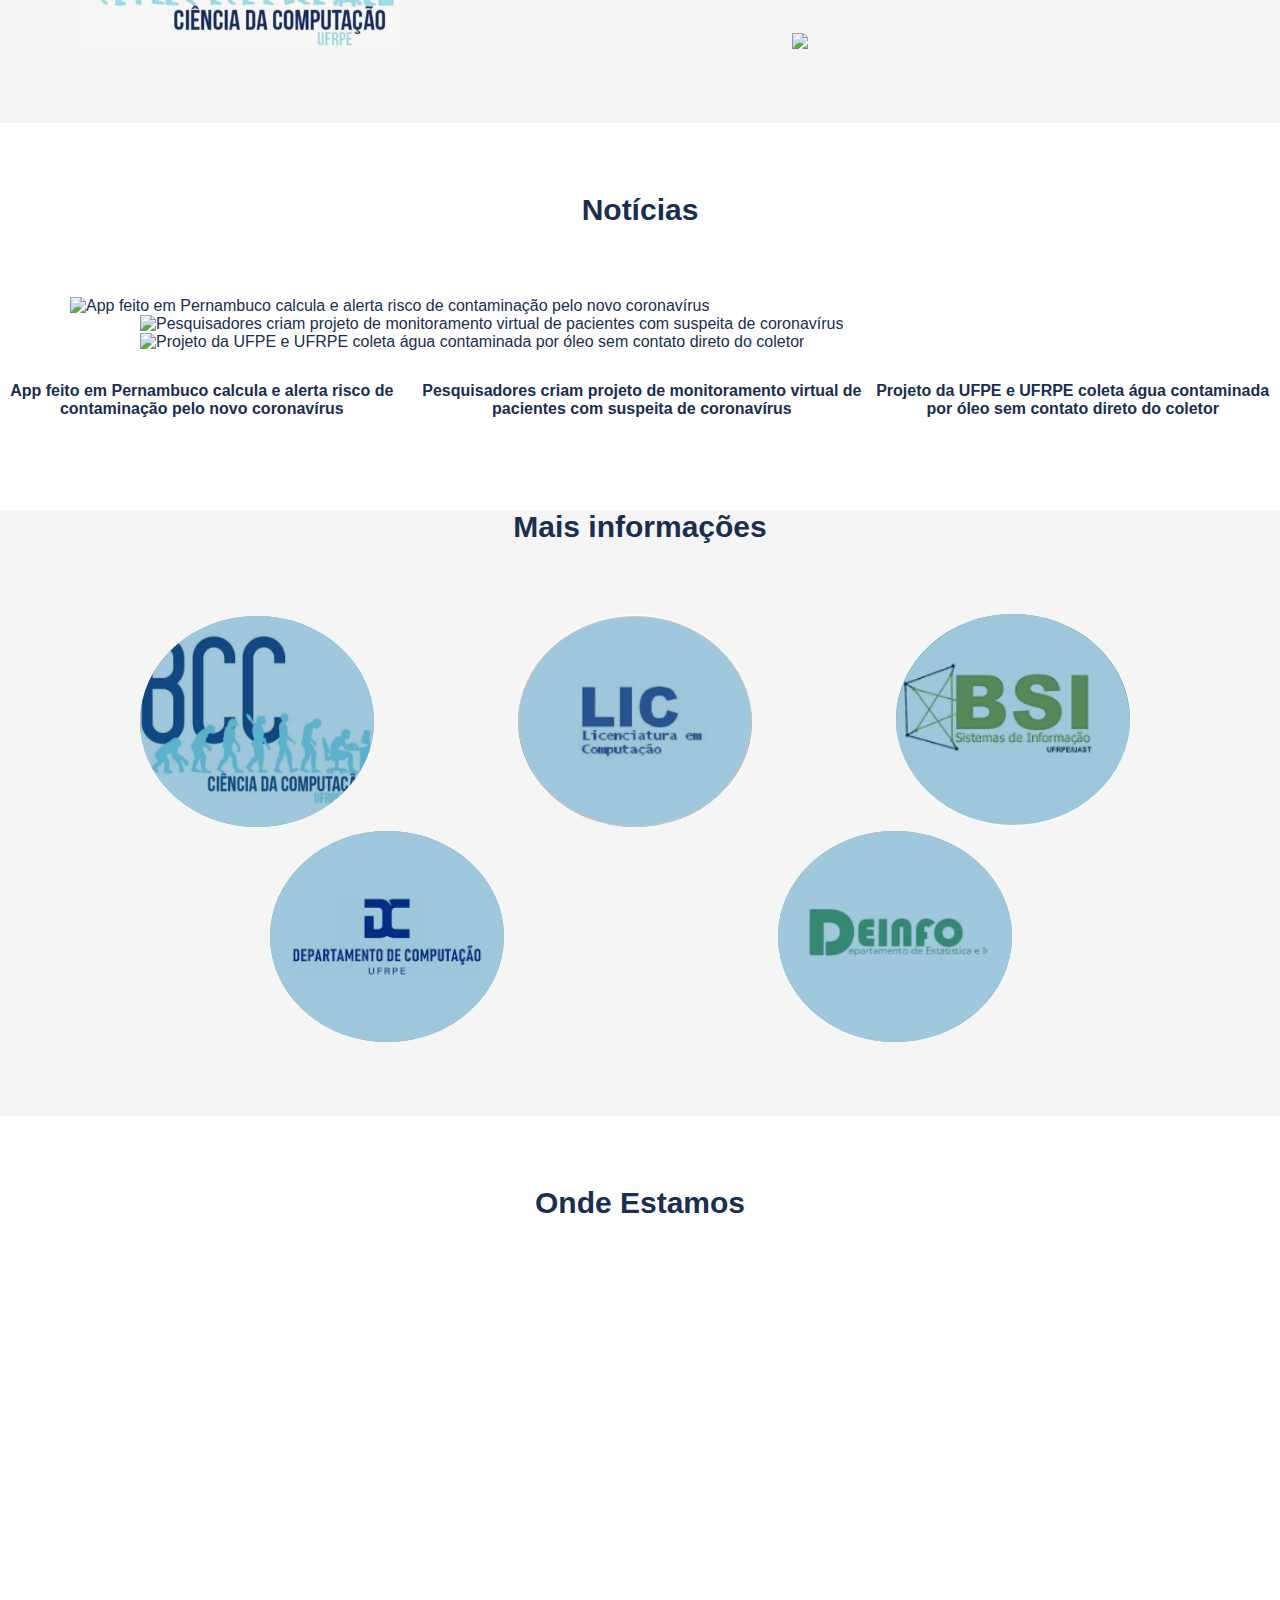
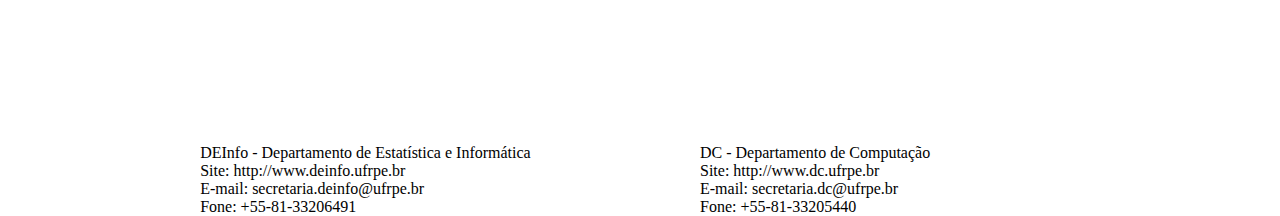
==== commit 5b587be9: "ajuste mapa final" ====
--- a/index.html
+++ b/index.html
@@ -20,8 +20,8 @@
 				<a href="#infraestrutura"> Infraestrutura </a>
 				<a href="#cursos"> Cursos </a>
 				<a href="#noticias"> Notícias </a>
-				<a href="#+info"> Mais Informações </a>
-				<a href="#onde estamos"> Onde estamos </a>
+				<a href="#info"> Mais Informações </a>
+				<a href="#ondeestamos"> Onde estamos </a>
 				
 			</nav>
 		</div>
@@ -72,7 +72,7 @@
 		<div id="ondeestamos">
 			<h1>Onde Estamos</h1>
 			<!--<img src="imagens/mapa.png" width="100%" />-->
-			
+			<iframe src="https://www.google.com/maps/embed?pb=!1m18!1m12!1m3!1d3950.8183172096474!2d-34.94670578564071!3d-8.017662882237298!2m3!1f0!2f0!3f0!3m2!1i1024!2i768!4f13.1!3m3!1m2!1s0x7ab198c1040db71%3A0xeefd7d59b3a40ce6!2sEdif%C3%ADcio%20Vasconcelos%20Sobrinho%20-%20UFRPE!5e0!3m2!1spt-BR!2sbr!4v1588764843296!5m2!1spt-BR!2sbr" width="1350" height="450" frameborder="0" style="border:0;" allowfullscreen="" aria-hidden="false" tabindex="0"></iframe>
 		</div>
 		<footer id = "rodape">
 			<div id="rodape1">
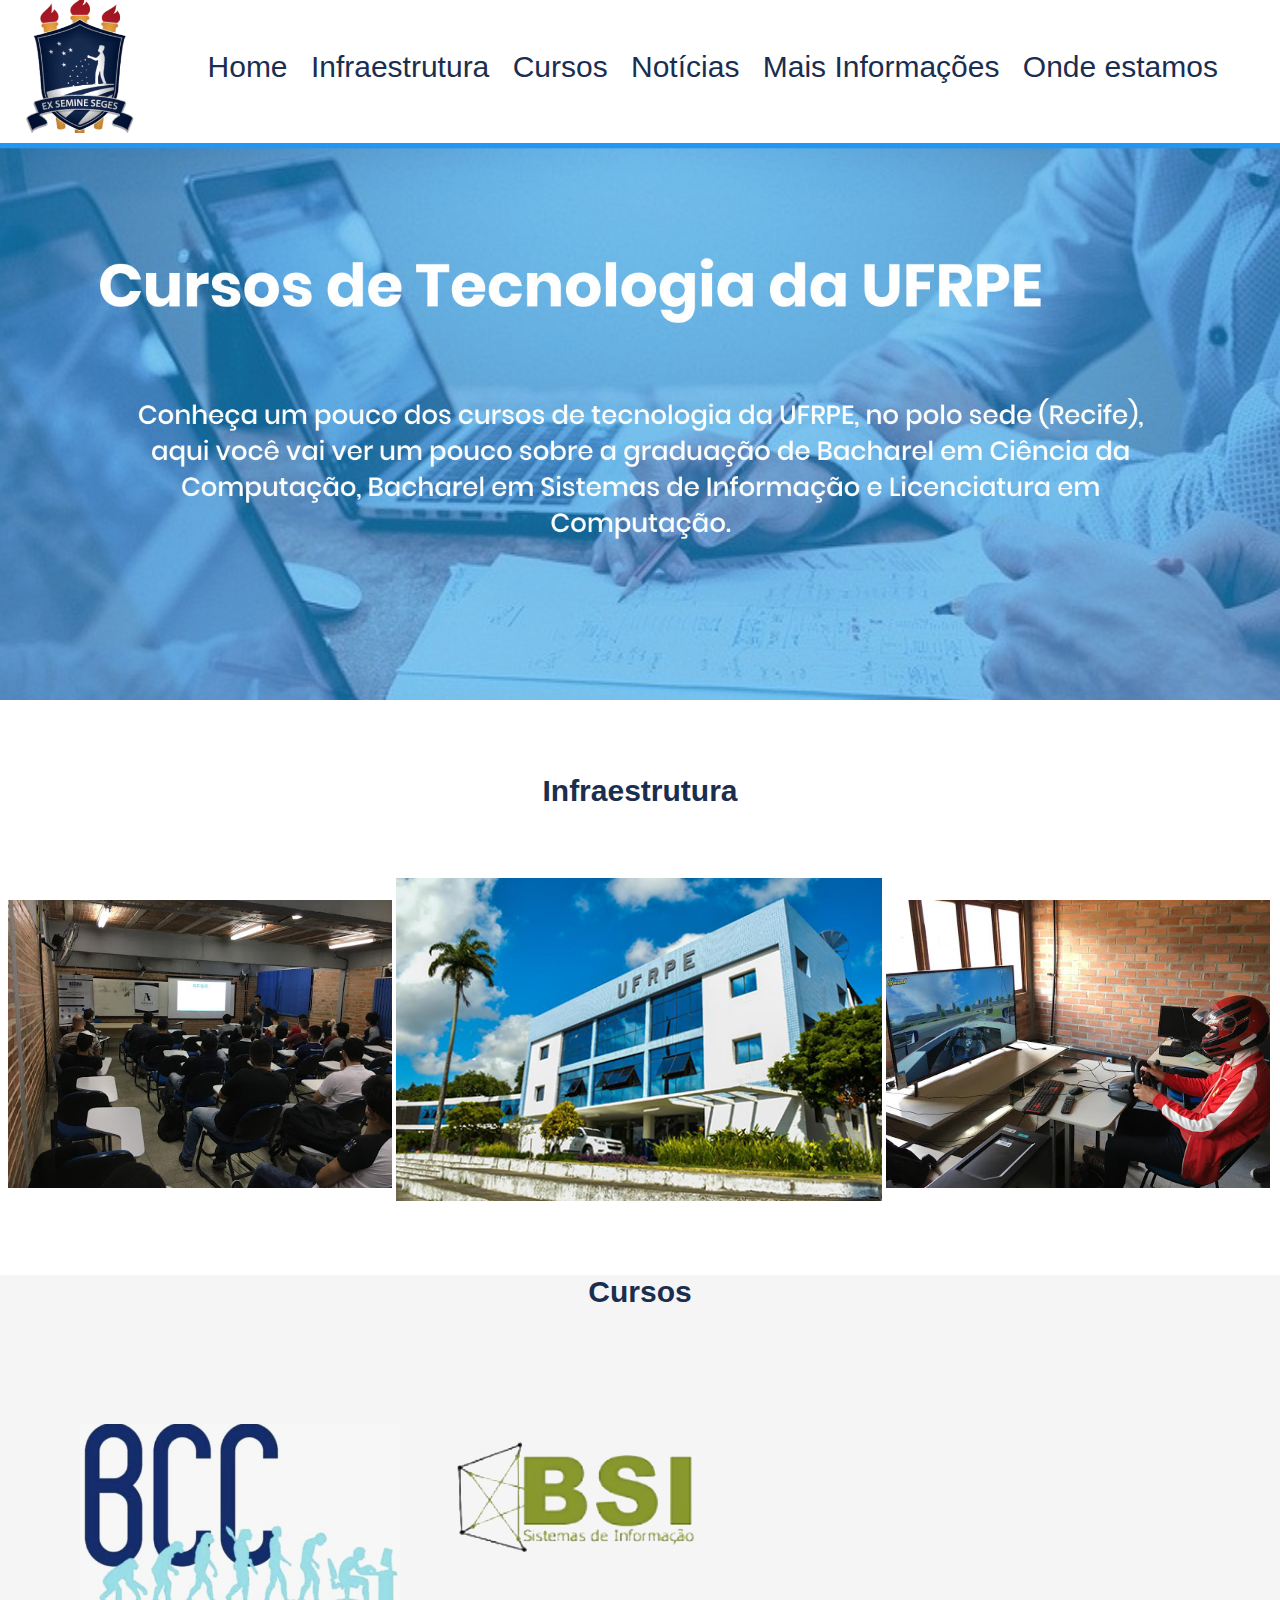
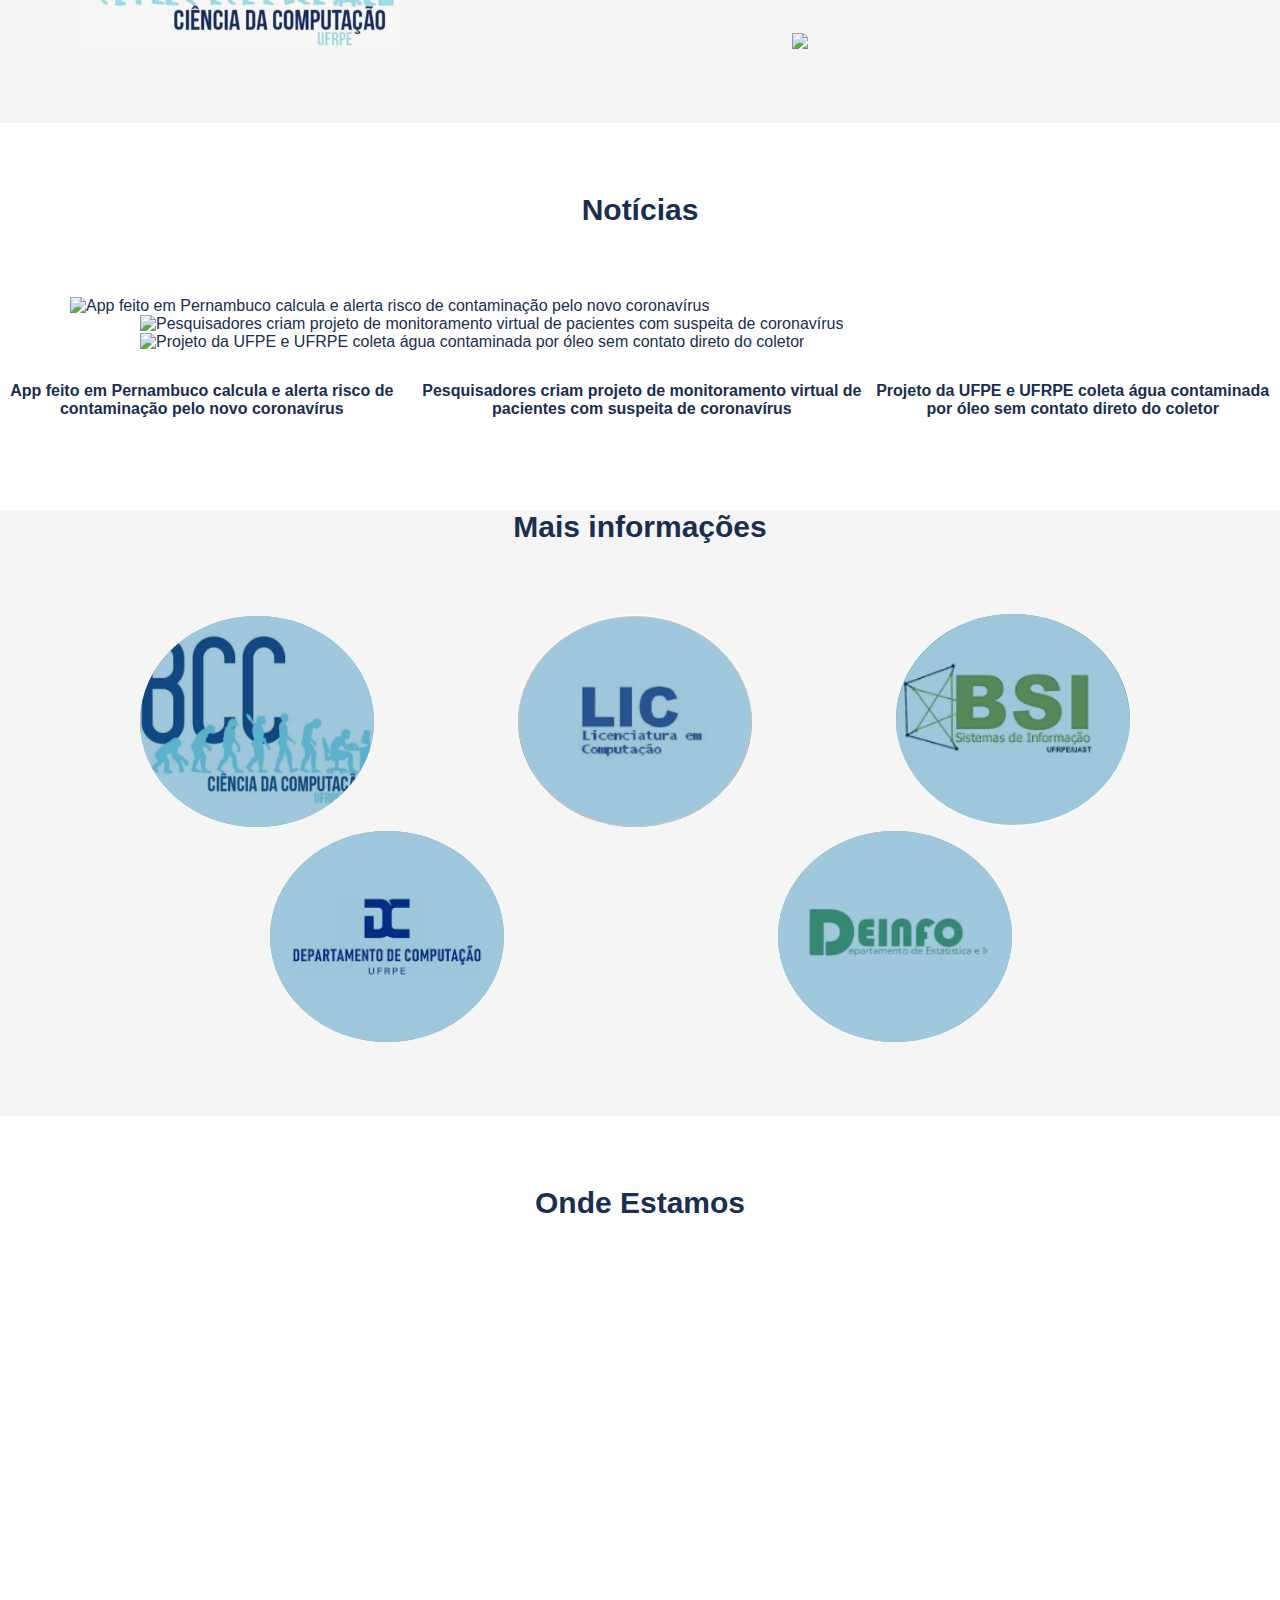
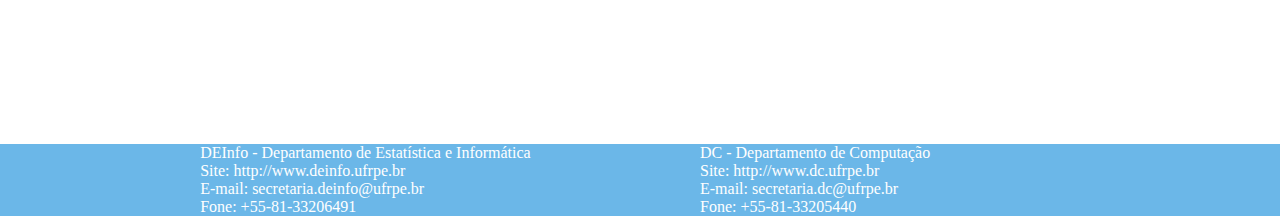
==== commit ab4280be: "ajuste nos links" ====
--- a/index.html
+++ b/index.html
@@ -48,25 +48,25 @@
 		</div>
 		<div id="titulo">
 			<div id="titulo1">
-				<a href="https://www.folhape.com.br/noticias/noticias/coronavirus/2020/04/30/NWS,138986,70,1668,NOTICIAS,2190-APLICATIVO-CALCULA-ALERTA-RISCO-CONTAMINACAO-PERNAMBUCO.aspx"><h4>App feito em Pernambuco calcula e alerta risco de contaminação pelo novo coronavírus</h4></a>
+				<a target="_blank" href="https://www.folhape.com.br/noticias/noticias/coronavirus/2020/04/30/NWS,138986,70,1668,NOTICIAS,2190-APLICATIVO-CALCULA-ALERTA-RISCO-CONTAMINACAO-PERNAMBUCO.aspx"><h4>App feito em Pernambuco calcula e alerta risco de contaminação pelo novo coronavírus</h4></a>
 			</div>
 			<div id="titulo2">
-				<a href="ttps://www.diariodepernambuco.com.br/noticia/vidaurbana/2020/04/pesquisadores-criam-projeto-de-monitoramento-virtual-de-pacientes-com.html"><h4>Pesquisadores criam projeto de monitoramento virtual de pacientes com suspeita de coronavírus</h4></a>
+				<a target="_blank" href="https://www.diariodepernambuco.com.br/noticia/vidaurbana/2020/04/pesquisadores-criam-projeto-de-monitoramento-virtual-de-pacientes-com.html"><h4>Pesquisadores criam projeto de monitoramento virtual de pacientes com suspeita de coronavírus</h4></a>
 			</div>
 			<div id="titulo3">
-				<a href="https://www.diariodepernambuco.com.br/noticia/vidaurbana/2019/11/projeto-da-ufpe-e-ufrpe-coleta-agua-contaminada-por-oleo-sem-contato-d.html"><h4>Projeto da UFPE e UFRPE coleta água contaminada por óleo sem contato direto do coletor</h4></a>
+				<a target="_blank" href="https://www.diariodepernambuco.com.br/noticia/vidaurbana/2019/11/projeto-da-ufpe-e-ufrpe-coleta-agua-contaminada-por-oleo-sem-contato-d.html"><h4>Projeto da UFPE e UFRPE coleta água contaminada por óleo sem contato direto do coletor</h4></a>
 			</div>
 		</div>
 		<div id="info">
 			<h1>Mais informações</h1>
 			<div id="cima">
-				<a href="http://www.bcc.ufrpe.br"><img src="imagens/mibcc.png" /></a>
-				<a href="http://lc.ufrpe.br"><img src="imagens/milc.png" /></a>
-				<a href="http://www.bsi.ufrpe.br"><img src="imagens/mibsi.png" /></a>
+				<a target="_blank" href="http://www.bcc.ufrpe.br"><img src="imagens/mibcc.png" /></a>
+				<a target="_blank" href="http://lc.ufrpe.br"><img src="imagens/milc.png" /></a>
+				<a target="_blank" href="http://www.bsi.ufrpe.br"><img src="imagens/mibsi.png" /></a>
 			</div>
 			<div id="baixo">
-				<a href="http://www.dc.ufrpe.br"><img src="imagens/midc.png" /></a>
-				<a href="http://www.deinfo.ufrpe.br"><img src="imagens/mideinfo.png" /></a>
+				<a target="_blank" href="http://www.dc.ufrpe.br"><img src="imagens/midc.png" /></a>
+				<a target="_blank" href="http://www.deinfo.ufrpe.br"><img src="imagens/mideinfo.png" /></a>
 			</div>
 		</div>
 		<div id="ondeestamos">
--- a/css/style.css
+++ b/css/style.css
@@ -188,4 +188,8 @@
    right: 30px;
    
    position: relative;
+}
+footer{
+	background-color: #6BB7E8;
+	color: #FFFFFF;
 }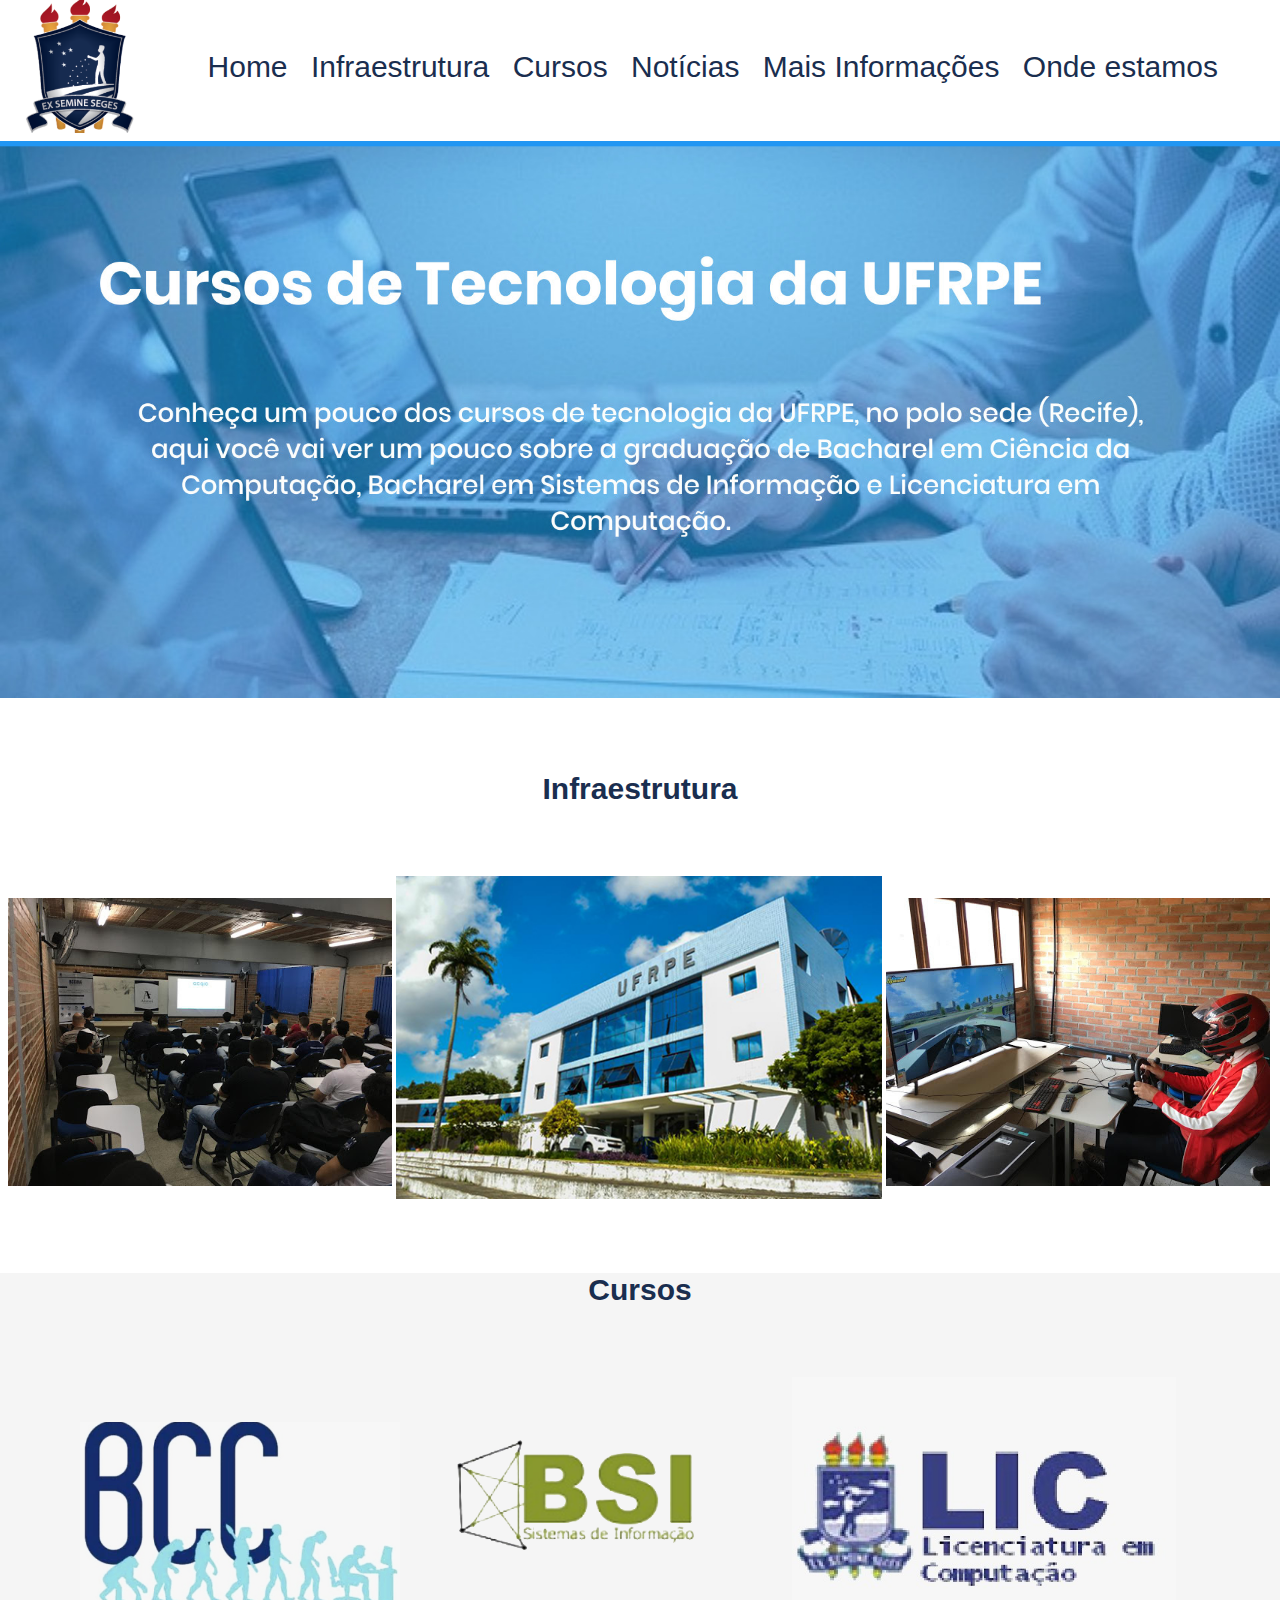
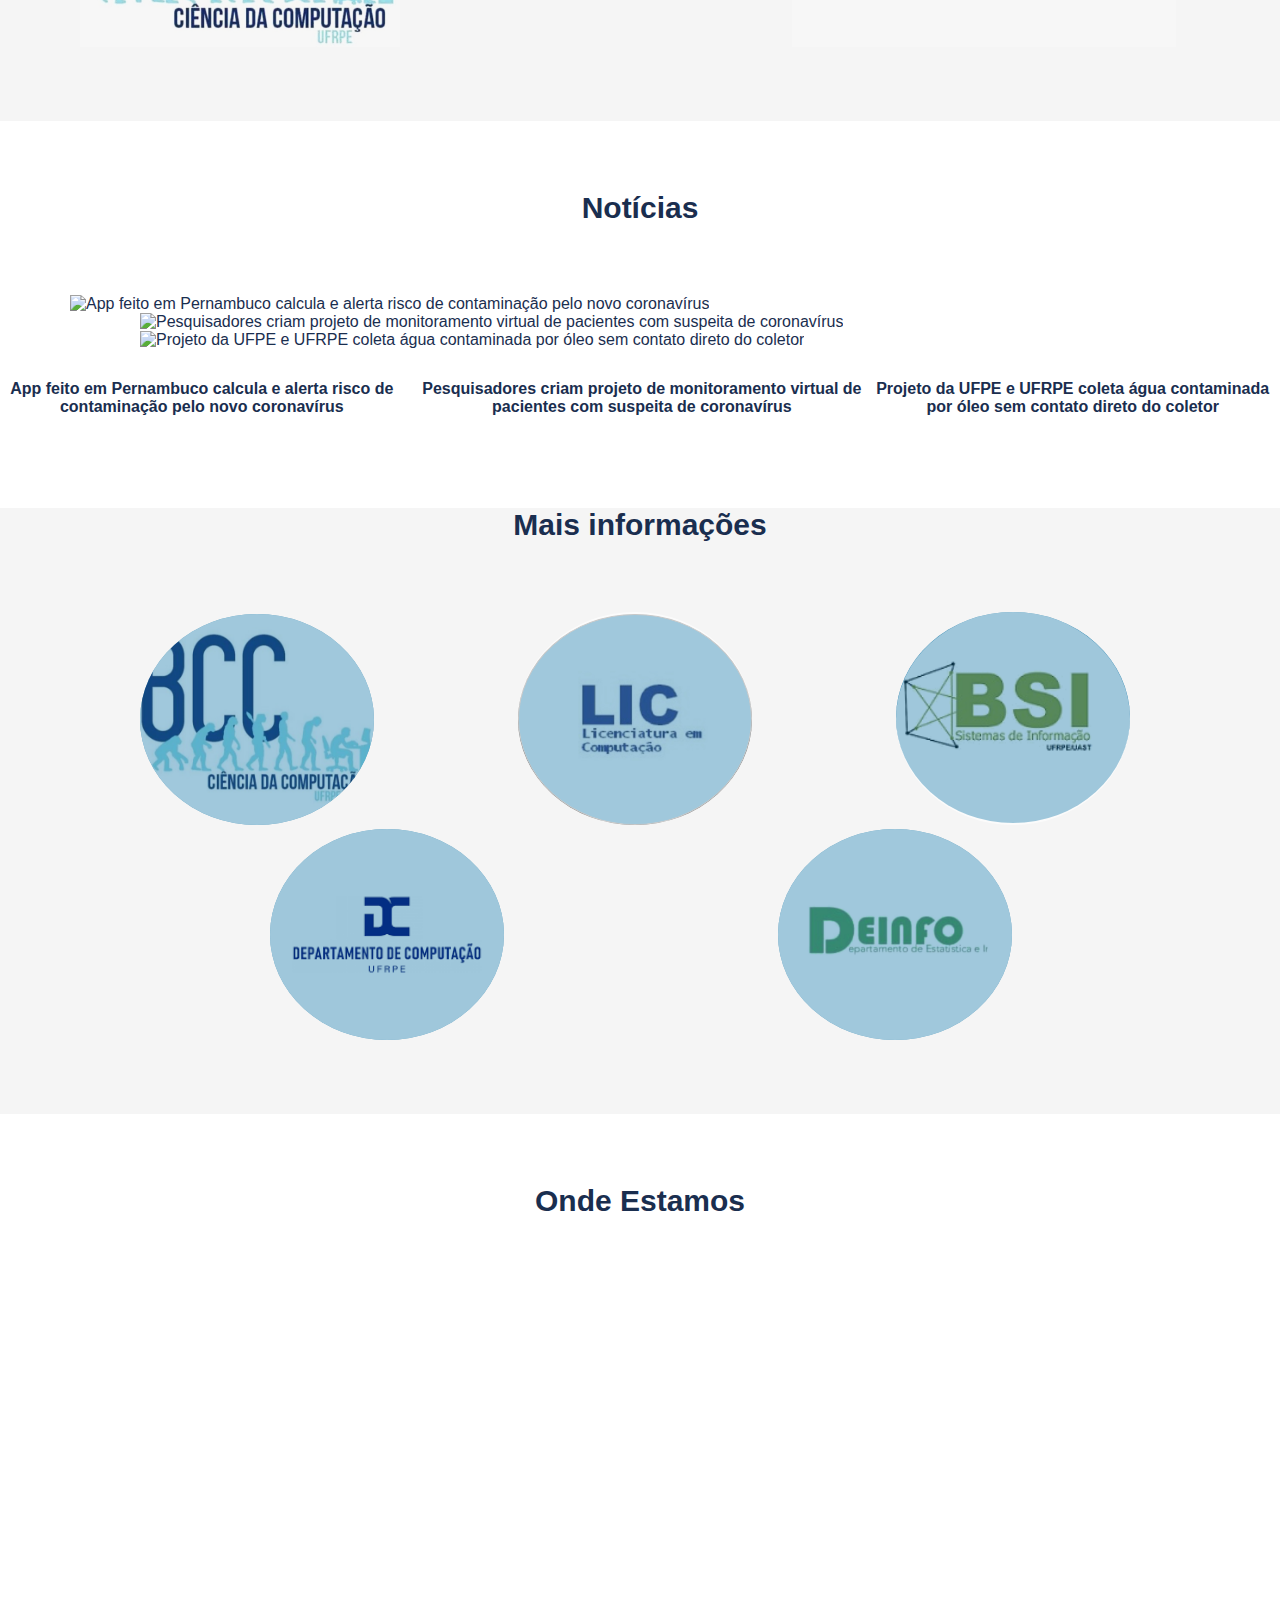
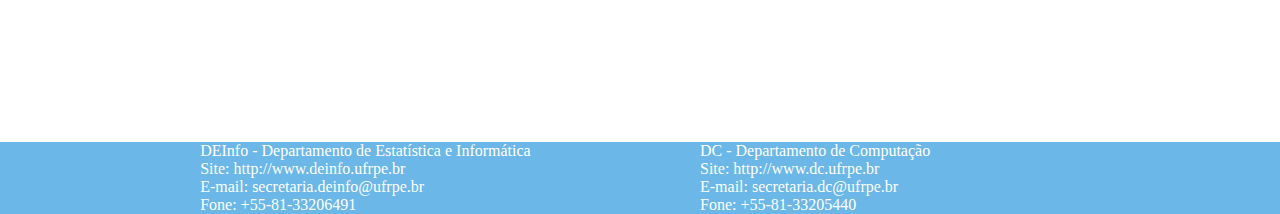
==== commit f26aafe7: "Imagem" ====
--- a/index.html
+++ b/index.html
@@ -38,7 +38,7 @@
 			<h1>Cursos</h1>
 			<a id="cursos1" href="cursos.html"><img src="imagens/bcc.png" width="25%" /></a>
 			<a href="cursos.html"><img src="imagens/bsi.png" width="30%" /></a>
-			<a href="cursos.html"><img src="imagens/lc.png" width="30%" /></a>
+			<a href="cursos.html"><img src="imagens/lcjpg.jpg" width="30%" /></a>
 		</div>
 		<div id="noticias">
 			<h1>Notícias</h1>
--- a/css/style.css
+++ b/css/style.css
@@ -17,7 +17,7 @@
 	margin: 0;
 	padding: 0;
 	max-width: 100%;
-	position: fixed;
+	
 	background-color: white;
 	width: 100%;
 }
@@ -45,9 +45,7 @@
 	padding-right: 20px;
 }
 
-#banner img { /*posicionamento do banner*/
-	margin-top: 143px;
-}
+
 body { /*retiranto as margens do site*/
 	margin: 0;
 }
